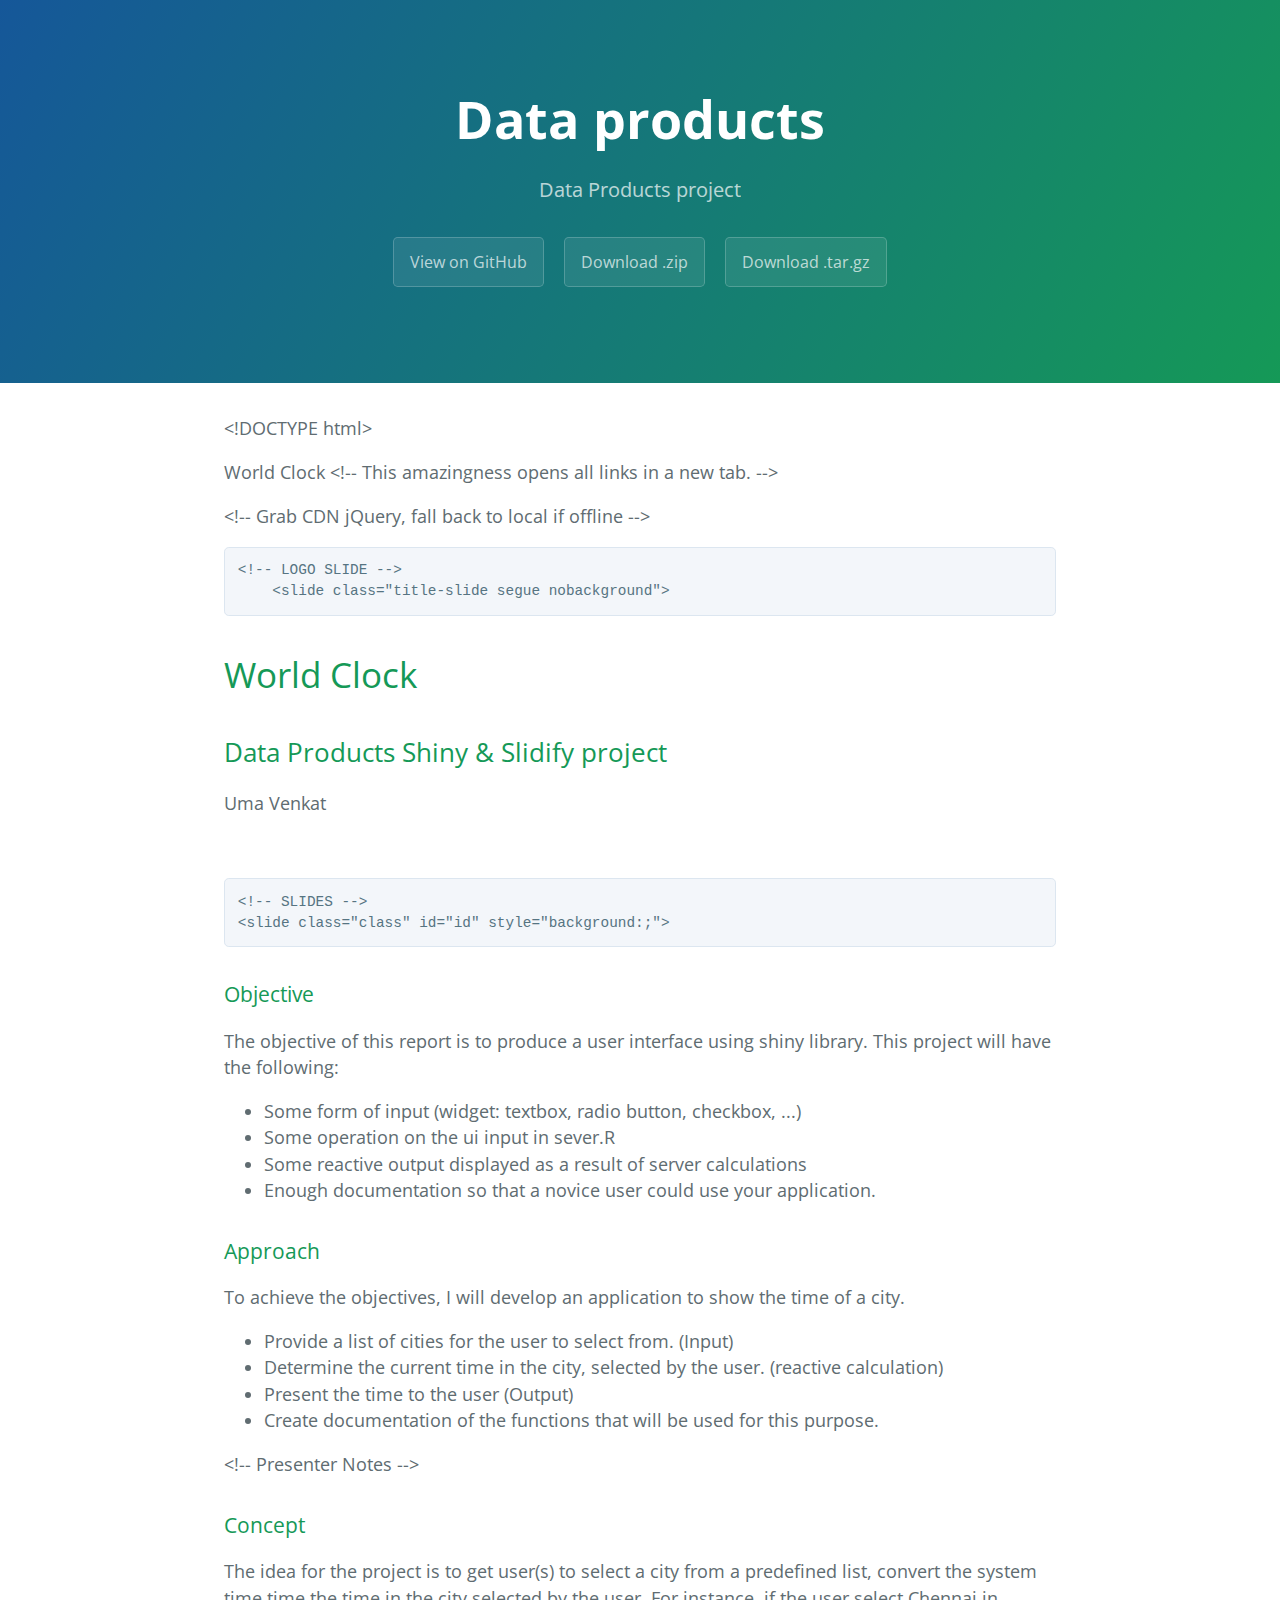
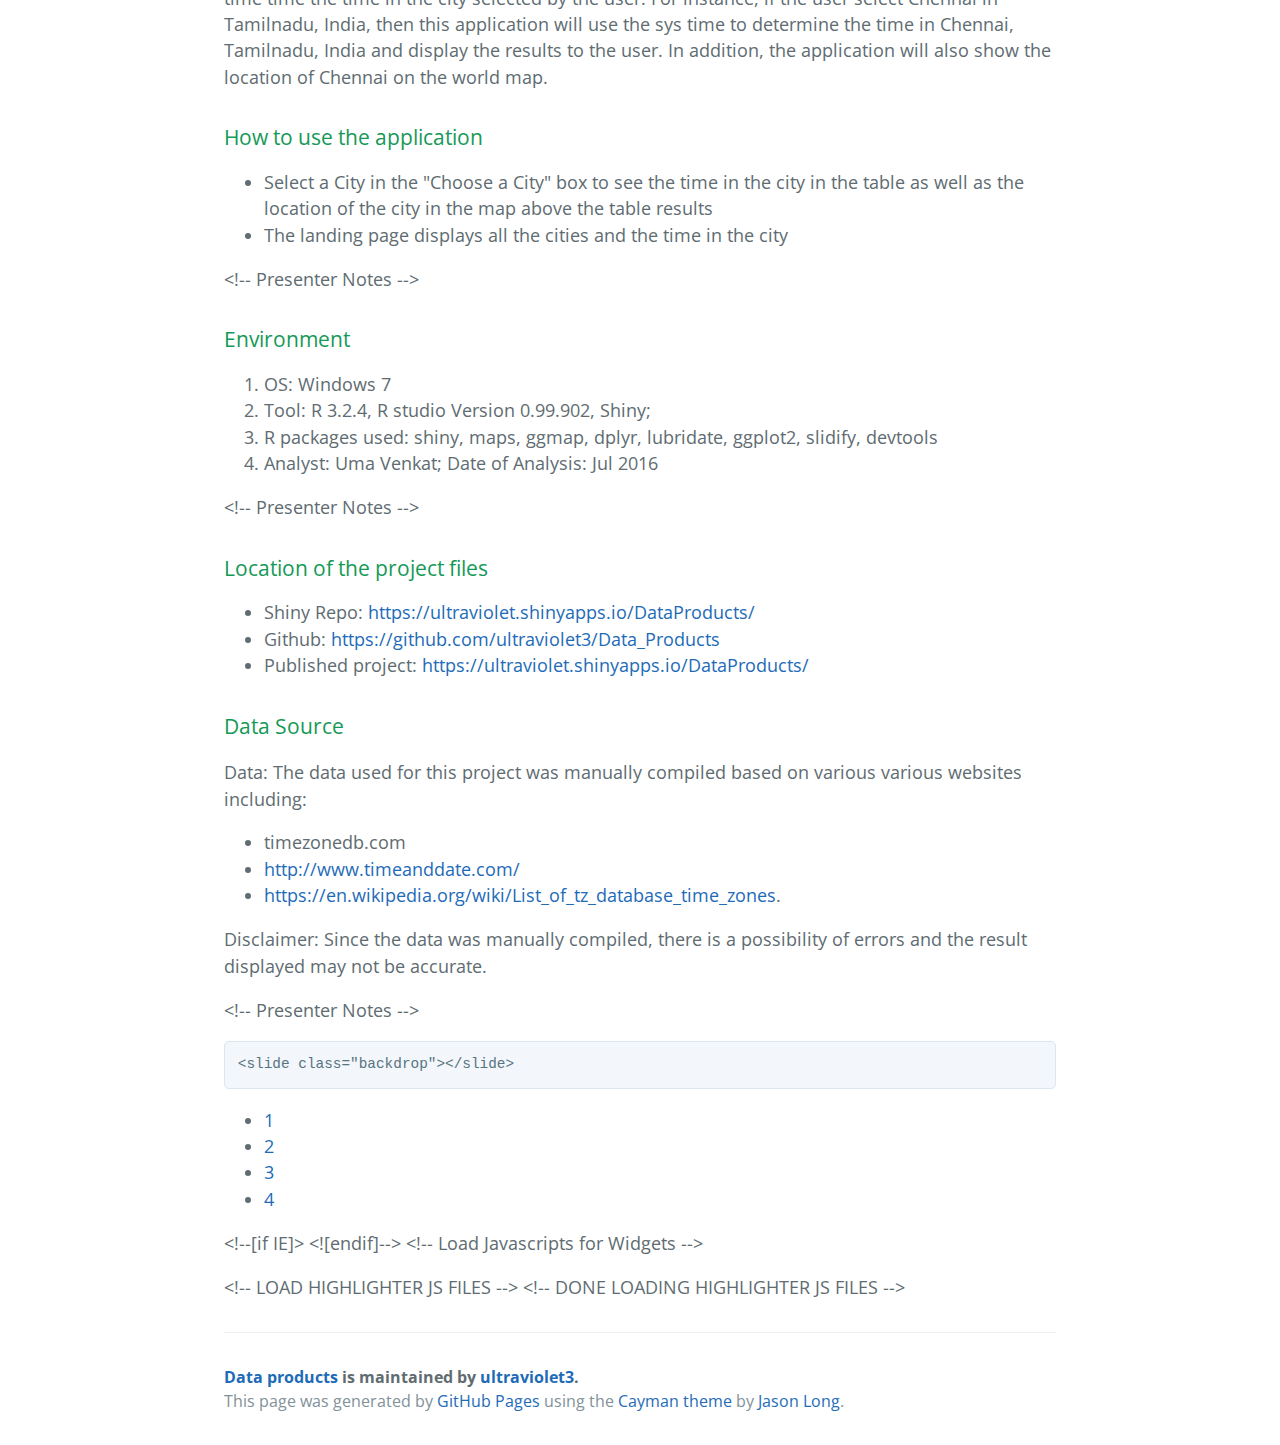
==== index.html @ 60a14a5e "Create gh-pages branch via GitHub" ====
<!DOCTYPE html>
<html lang="en-us">
  <head>
    <meta charset="UTF-8">
    <title>Data products by ultraviolet3</title>
    <meta name="viewport" content="width=device-width, initial-scale=1">
    <link rel="stylesheet" type="text/css" href="stylesheets/normalize.css" media="screen">
    <link href='https://fonts.googleapis.com/css?family=Open+Sans:400,700' rel='stylesheet' type='text/css'>
    <link rel="stylesheet" type="text/css" href="stylesheets/stylesheet.css" media="screen">
    <link rel="stylesheet" type="text/css" href="stylesheets/github-light.css" media="screen">
  </head>
  <body>
    <section class="page-header">
      <h1 class="project-name">Data products</h1>
      <h2 class="project-tagline">Data Products project</h2>
      <a href="https://github.com/ultraviolet3/Data_Products" class="btn">View on GitHub</a>
      <a href="https://github.com/ultraviolet3/Data_Products/zipball/master" class="btn">Download .zip</a>
      <a href="https://github.com/ultraviolet3/Data_Products/tarball/master" class="btn">Download .tar.gz</a>
    </section>

    <section class="main-content">
      <p>&lt;!DOCTYPE html&gt;

</p>
  World Clock
  
  
  
  
  
  
  
  
  
  
   &lt;!-- This amazingness opens all links in a new tab. --&gt;  

<p>&lt;!-- Grab CDN jQuery, fall back to local if offline --&gt;
  
   
  </p>

<p>
</p>
  

<pre><code>&lt;!-- LOGO SLIDE --&gt;
    &lt;slide class="title-slide segue nobackground"&gt;
</code></pre>

<p> 
    <h1>
<a id="world-clock" class="anchor" href="#world-clock" aria-hidden="true"><span aria-hidden="true" class="octicon octicon-link"></span></a>World Clock</h1>
    <h2>
<a id="data-products-shiny--slidify-project" class="anchor" href="#data-products-shiny--slidify-project" aria-hidden="true"><span aria-hidden="true" class="octicon octicon-link"></span></a>Data Products Shiny &amp; Slidify project</h2>
    <p>Uma Venkat<br></p>
   
   <br>
</p>

<pre><code>&lt;!-- SLIDES --&gt;
&lt;slide class="class" id="id" style="background:;"&gt;
</code></pre>

<p> 
    <h3>
<a id="objective" class="anchor" href="#objective" aria-hidden="true"><span aria-hidden="true" class="octicon octicon-link"></span></a>Objective</h3>
   
   
    <p>The objective of this report is to produce a user interface using shiny library. This project will have the following:</p> </p>

<ul>
<li>Some form of input (widget: textbox, radio button, checkbox, ...)</li>
<li>Some operation on the ui input in sever.R</li>
<li>Some reactive output displayed as a result of server calculations</li>
<li>Enough documentation so that a novice user could use your application.</li>
</ul>

<h3>
<a id="approach" class="anchor" href="#approach" aria-hidden="true"><span aria-hidden="true" class="octicon octicon-link"></span></a>Approach</h3>

<p>To achieve the objectives, I will develop an application to show the time of a city.</p>

<ul>
<li>Provide a list of cities for the user to select from. (Input)</li>
<li>Determine the current time in the city, selected by the user. (reactive calculation)</li>
<li>Present the time to the user (Output)</li>
<li>Create documentation of the functions that will be used for this purpose.</li>
</ul>

<p>
  &lt;!-- Presenter Notes --&gt;
</p>

<p>
   
    <h3>
<a id="concept" class="anchor" href="#concept" aria-hidden="true"><span aria-hidden="true" class="octicon octicon-link"></span></a>Concept</h3>
   
   
    <p>The idea for the project is to get user(s) to select a city from a predefined list, convert the system time time the time in the city selected by the user. For instance, if the user select Chennai in Tamilnadu, India, then this application will use the sys time to determine the time in Chennai, Tamilnadu, India and display the results to the user. In addition, the application will also show the location of Chennai on the world map.</p> </p>

<h3>
<a id="how-to-use-the-application" class="anchor" href="#how-to-use-the-application" aria-hidden="true"><span aria-hidden="true" class="octicon octicon-link"></span></a>How to use the application</h3>

<ul>
<li>Select a City in the "Choose a City" box to see the time in the city in the table as well as the location of the city in the map above the table results</li>
<li>The landing page displays all the cities and the time in the city</li>
</ul>

<p>
  &lt;!-- Presenter Notes --&gt;
</p>

<p>
   
    <h3>
<a id="environment" class="anchor" href="#environment" aria-hidden="true"><span aria-hidden="true" class="octicon octicon-link"></span></a>Environment</h3>
   
   
    <ol>
<li>OS: Windows 7</li>
<li>Tool: R 3.2.4, R studio Version  0.99.902, Shiny; </li>
<li>R packages used: shiny, maps, ggmap, dplyr, lubridate, ggplot2, slidify, devtools</li>
<li>Analyst: Uma Venkat; Date of Analysis: Jul 2016</li>
</ol> </p>

<p>
  &lt;!-- Presenter Notes --&gt;
</p>

<p>
   
    <h3>
<a id="location-of-the-project-files" class="anchor" href="#location-of-the-project-files" aria-hidden="true"><span aria-hidden="true" class="octicon octicon-link"></span></a>Location of the project files</h3>
   
   
    <ul>
<li>Shiny Repo:  <a href="https://ultraviolet.shinyapps.io/DataProducts/"></a><a href="https://ultraviolet.shinyapps.io/DataProducts/">https://ultraviolet.shinyapps.io/DataProducts/</a>
</li>
<li>Github: <a href="https://github.com/ultraviolet3/Data_Products"></a><a href="https://github.com/ultraviolet3/Data_Products">https://github.com/ultraviolet3/Data_Products</a>
</li>
<li>Published project: <a href="https://ultraviolet.shinyapps.io/DataProducts/"></a><a href="https://ultraviolet.shinyapps.io/DataProducts/">https://ultraviolet.shinyapps.io/DataProducts/</a>
</li>
</ul> </p>

<h3>
<a id="data-source" class="anchor" href="#data-source" aria-hidden="true"><span aria-hidden="true" class="octicon octicon-link"></span></a>Data Source</h3>

<p>Data: The data used for this project was manually compiled based on various various websites including:</p>

<ul>
<li>timezonedb.com </li>
<li><a href="http://www.timeanddate.com/">http://www.timeanddate.com/</a></li>
<li>
<a href="https://en.wikipedia.org/wiki/List_of_tz_database_time_zones">https://en.wikipedia.org/wiki/List_of_tz_database_time_zones</a>. </li>
</ul>

<p>Disclaimer: Since the data was manually compiled, there is a possibility of errors and the result displayed may not be accurate.</p>

<p>
  &lt;!-- Presenter Notes --&gt;
</p>

<pre><code>&lt;slide class="backdrop"&gt;&lt;/slide&gt;
</code></pre>

<p></p>
  <div id="io2012-ptoc">
    <ul>
      <li>
      <a href="#" title="Objective">
         1
      </a>
    </li>
    <li>
      <a href="#" title="Concept">
         2
      </a>
    </li>
    <li>
      <a href="#" title="Environment">
         3
      </a>
    </li>
    <li>
      <a href="#" title="Location of the project files">
         4
      </a>
    </li>
  </ul>
  </div>  &lt;!--[if IE]&gt;
    
    
  &lt;![endif]--&gt;

  &lt;!-- Load Javascripts for Widgets --&gt;

<p>&lt;!-- LOAD HIGHLIGHTER JS FILES --&gt;
  
  
  &lt;!-- DONE LOADING HIGHLIGHTER JS FILES --&gt;</p>

<p></p>

      <footer class="site-footer">
        <span class="site-footer-owner"><a href="https://github.com/ultraviolet3/Data_Products">Data products</a> is maintained by <a href="https://github.com/ultraviolet3">ultraviolet3</a>.</span>

        <span class="site-footer-credits">This page was generated by <a href="https://pages.github.com">GitHub Pages</a> using the <a href="https://github.com/jasonlong/cayman-theme">Cayman theme</a> by <a href="https://twitter.com/jasonlong">Jason Long</a>.</span>
      </footer>

    </section>

  
  </body>
</html>
---- stylesheets/stylesheet.css ----
* {
  box-sizing: border-box; }

body {
  padding: 0;
  margin: 0;
  font-family: "Open Sans", "Helvetica Neue", Helvetica, Arial, sans-serif;
  font-size: 16px;
  line-height: 1.5;
  color: #606c71; }

a {
  color: #1e6bb8;
  text-decoration: none; }
  a:hover {
    text-decoration: underline; }

.btn {
  display: inline-block;
  margin-bottom: 1rem;
  color: rgba(255, 255, 255, 0.7);
  background-color: rgba(255, 255, 255, 0.08);
  border-color: rgba(255, 255, 255, 0.2);
  border-style: solid;
  border-width: 1px;
  border-radius: 0.3rem;
  transition: color 0.2s, background-color 0.2s, border-color 0.2s; }
  .btn + .btn {
    margin-left: 1rem; }

.btn:hover {
  color: rgba(255, 255, 255, 0.8);
  text-decoration: none;
  background-color: rgba(255, 255, 255, 0.2);
  border-color: rgba(255, 255, 255, 0.3); }

@media screen and (min-width: 64em) {
  .btn {
    padding: 0.75rem 1rem; } }

@media screen and (min-width: 42em) and (max-width: 64em) {
  .btn {
    padding: 0.6rem 0.9rem;
    font-size: 0.9rem; } }

@media screen and (max-width: 42em) {
  .btn {
    display: block;
    width: 100%;
    padding: 0.75rem;
    font-size: 0.9rem; }
    .btn + .btn {
      margin-top: 1rem;
      margin-left: 0; } }

.page-header {
  color: #fff;
  text-align: center;
  background-color: #159957;
  background-image: linear-gradient(120deg, #155799, #159957); }

@media screen and (min-width: 64em) {
  .page-header {
    padding: 5rem 6rem; } }

@media screen and (min-width: 42em) and (max-width: 64em) {
  .page-header {
    padding: 3rem 4rem; } }

@media screen and (max-width: 42em) {
  .page-header {
    padding: 2rem 1rem; } }

.project-name {
  margin-top: 0;
  margin-bottom: 0.1rem; }

@media screen and (min-width: 64em) {
  .project-name {
    font-size: 3.25rem; } }

@media screen and (min-width: 42em) and (max-width: 64em) {
  .project-name {
    font-size: 2.25rem; } }

@media screen and (max-width: 42em) {
  .project-name {
    font-size: 1.75rem; } }

.project-tagline {
  margin-bottom: 2rem;
  font-weight: normal;
  opacity: 0.7; }

@media screen and (min-width: 64em) {
  .project-tagline {
    font-size: 1.25rem; } }

@media screen and (min-width: 42em) and (max-width: 64em) {
  .project-tagline {
    font-size: 1.15rem; } }

@media screen and (max-width: 42em) {
  .project-tagline {
    font-size: 1rem; } }

.main-content :first-child {
  margin-top: 0; }
.main-content img {
  max-width: 100%; }
.main-content h1, .main-content h2, .main-content h3, .main-content h4, .main-content h5, .main-content h6 {
  margin-top: 2rem;
  margin-bottom: 1rem;
  font-weight: normal;
  color: #159957; }
.main-content p {
  margin-bottom: 1em; }
.main-content code {
  padding: 2px 4px;
  font-family: Consolas, "Liberation Mono", Menlo, Courier, monospace;
  font-size: 0.9rem;
  color: #383e41;
  background-color: #f3f6fa;
  border-radius: 0.3rem; }
.main-content pre {
  padding: 0.8rem;
  margin-top: 0;
  margin-bottom: 1rem;
  font: 1rem Consolas, "Liberation Mono", Menlo, Courier, monospace;
  color: #567482;
  word-wrap: normal;
  background-color: #f3f6fa;
  border: solid 1px #dce6f0;
  border-radius: 0.3rem; }
  .main-content pre > code {
    padding: 0;
    margin: 0;
    font-size: 0.9rem;
    color: #567482;
    word-break: normal;
    white-space: pre;
    background: transparent;
    border: 0; }
.main-content .highlight {
  margin-bottom: 1rem; }
  .main-content .highlight pre {
    margin-bottom: 0;
    word-break: normal; }
.main-content .highlight pre, .main-content pre {
  padding: 0.8rem;
  overflow: auto;
  font-size: 0.9rem;
  line-height: 1.45;
  border-radius: 0.3rem; }
.main-content pre code, .main-content pre tt {
  display: inline;
  max-width: initial;
  padding: 0;
  margin: 0;
  overflow: initial;
  line-height: inherit;
  word-wrap: normal;
  background-color: transparent;
  border: 0; }
  .main-content pre code:before, .main-content pre code:after, .main-content pre tt:before, .main-content pre tt:after {
    content: normal; }
.main-content ul, .main-content ol {
  margin-top: 0; }
.main-content blockquote {
  padding: 0 1rem;
  margin-left: 0;
  color: #819198;
  border-left: 0.3rem solid #dce6f0; }
  .main-content blockquote > :first-child {
    margin-top: 0; }
  .main-content blockquote > :last-child {
    margin-bottom: 0; }
.main-content table {
  display: block;
  width: 100%;
  overflow: auto;
  word-break: normal;
  word-break: keep-all; }
  .main-content table th {
    font-weight: bold; }
  .main-content table th, .main-content table td {
    padding: 0.5rem 1rem;
    border: 1px solid #e9ebec; }
.main-content dl {
  padding: 0; }
  .main-content dl dt {
    padding: 0;
    margin-top: 1rem;
    font-size: 1rem;
    font-weight: bold; }
  .main-content dl dd {
    padding: 0;
    margin-bottom: 1rem; }
.main-content hr {
  height: 2px;
  padding: 0;
  margin: 1rem 0;
  background-color: #eff0f1;
  border: 0; }

@media screen and (min-width: 64em) {
  .main-content {
    max-width: 64rem;
    padding: 2rem 6rem;
    margin: 0 auto;
    font-size: 1.1rem; } }

@media screen and (min-width: 42em) and (max-width: 64em) {
  .main-content {
    padding: 2rem 4rem;
    font-size: 1.1rem; } }

@media screen and (max-width: 42em) {
  .main-content {
    padding: 2rem 1rem;
    font-size: 1rem; } }

.site-footer {
  padding-top: 2rem;
  margin-top: 2rem;
  border-top: solid 1px #eff0f1; }

.site-footer-owner {
  display: block;
  font-weight: bold; }

.site-footer-credits {
  color: #819198; }

@media screen and (min-width: 64em) {
  .site-footer {
    font-size: 1rem; } }

@media screen and (min-width: 42em) and (max-width: 64em) {
  .site-footer {
    font-size: 1rem; } }

@media screen and (max-width: 42em) {
  .site-footer {
    font-size: 0.9rem; } }
---- stylesheets/github-light.css ----
/*
The MIT License (MIT)

Copyright (c) 2016 GitHub, Inc.

Permission is hereby granted, free of charge, to any person obtaining a copy
of this software and associated documentation files (the "Software"), to deal
in the Software without restriction, including without limitation the rights
to use, copy, modify, merge, publish, distribute, sublicense, and/or sell
copies of the Software, and to permit persons to whom the Software is
furnished to do so, subject to the following conditions:

The above copyright notice and this permission notice shall be included in all
copies or substantial portions of the Software.

THE SOFTWARE IS PROVIDED "AS IS", WITHOUT WARRANTY OF ANY KIND, EXPRESS OR
IMPLIED, INCLUDING BUT NOT LIMITED TO THE WARRANTIES OF MERCHANTABILITY,
FITNESS FOR A PARTICULAR PURPOSE AND NONINFRINGEMENT. IN NO EVENT SHALL THE
AUTHORS OR COPYRIGHT HOLDERS BE LIABLE FOR ANY CLAIM, DAMAGES OR OTHER
LIABILITY, WHETHER IN AN ACTION OF CONTRACT, TORT OR OTHERWISE, ARISING FROM,
OUT OF OR IN CONNECTION WITH THE SOFTWARE OR THE USE OR OTHER DEALINGS IN THE
SOFTWARE.

*/

.pl-c /* comment */ {
  color: #969896;
}

.pl-c1 /* constant, variable.other.constant, support, meta.property-name, support.constant, support.variable, meta.module-reference, markup.raw, meta.diff.header */,
.pl-s .pl-v /* string variable */ {
  color: #0086b3;
}

.pl-e /* entity */,
.pl-en /* entity.name */ {
  color: #795da3;
}

.pl-smi /* variable.parameter.function, storage.modifier.package, storage.modifier.import, storage.type.java, variable.other */,
.pl-s .pl-s1 /* string source */ {
  color: #333;
}

.pl-ent /* entity.name.tag */ {
  color: #63a35c;
}

.pl-k /* keyword, storage, storage.type */ {
  color: #a71d5d;
}

.pl-s /* string */,
.pl-pds /* punctuation.definition.string, string.regexp.character-class */,
.pl-s .pl-pse .pl-s1 /* string punctuation.section.embedded source */,
.pl-sr /* string.regexp */,
.pl-sr .pl-cce /* string.regexp constant.character.escape */,
.pl-sr .pl-sre /* string.regexp source.ruby.embedded */,
.pl-sr .pl-sra /* string.regexp string.regexp.arbitrary-repitition */ {
  color: #183691;
}

.pl-v /* variable */ {
  color: #ed6a43;
}

.pl-id /* invalid.deprecated */ {
  color: #b52a1d;
}

.pl-ii /* invalid.illegal */ {
  color: #f8f8f8;
  background-color: #b52a1d;
}

.pl-sr .pl-cce /* string.regexp constant.character.escape */ {
  font-weight: bold;
  color: #63a35c;
}

.pl-ml /* markup.list */ {
  color: #693a17;
}

.pl-mh /* markup.heading */,
.pl-mh .pl-en /* markup.heading entity.name */,
.pl-ms /* meta.separator */ {
  font-weight: bold;
  color: #1d3e81;
}

.pl-mq /* markup.quote */ {
  color: #008080;
}

.pl-mi /* markup.italic */ {
  font-style: italic;
  color: #333;
}

.pl-mb /* markup.bold */ {
  font-weight: bold;
  color: #333;
}

.pl-md /* markup.deleted, meta.diff.header.from-file */ {
  color: #bd2c00;
  background-color: #ffecec;
}

.pl-mi1 /* markup.inserted, meta.diff.header.to-file */ {
  color: #55a532;
  background-color: #eaffea;
}

.pl-mdr /* meta.diff.range */ {
  font-weight: bold;
  color: #795da3;
}

.pl-mo /* meta.output */ {
  color: #1d3e81;
}
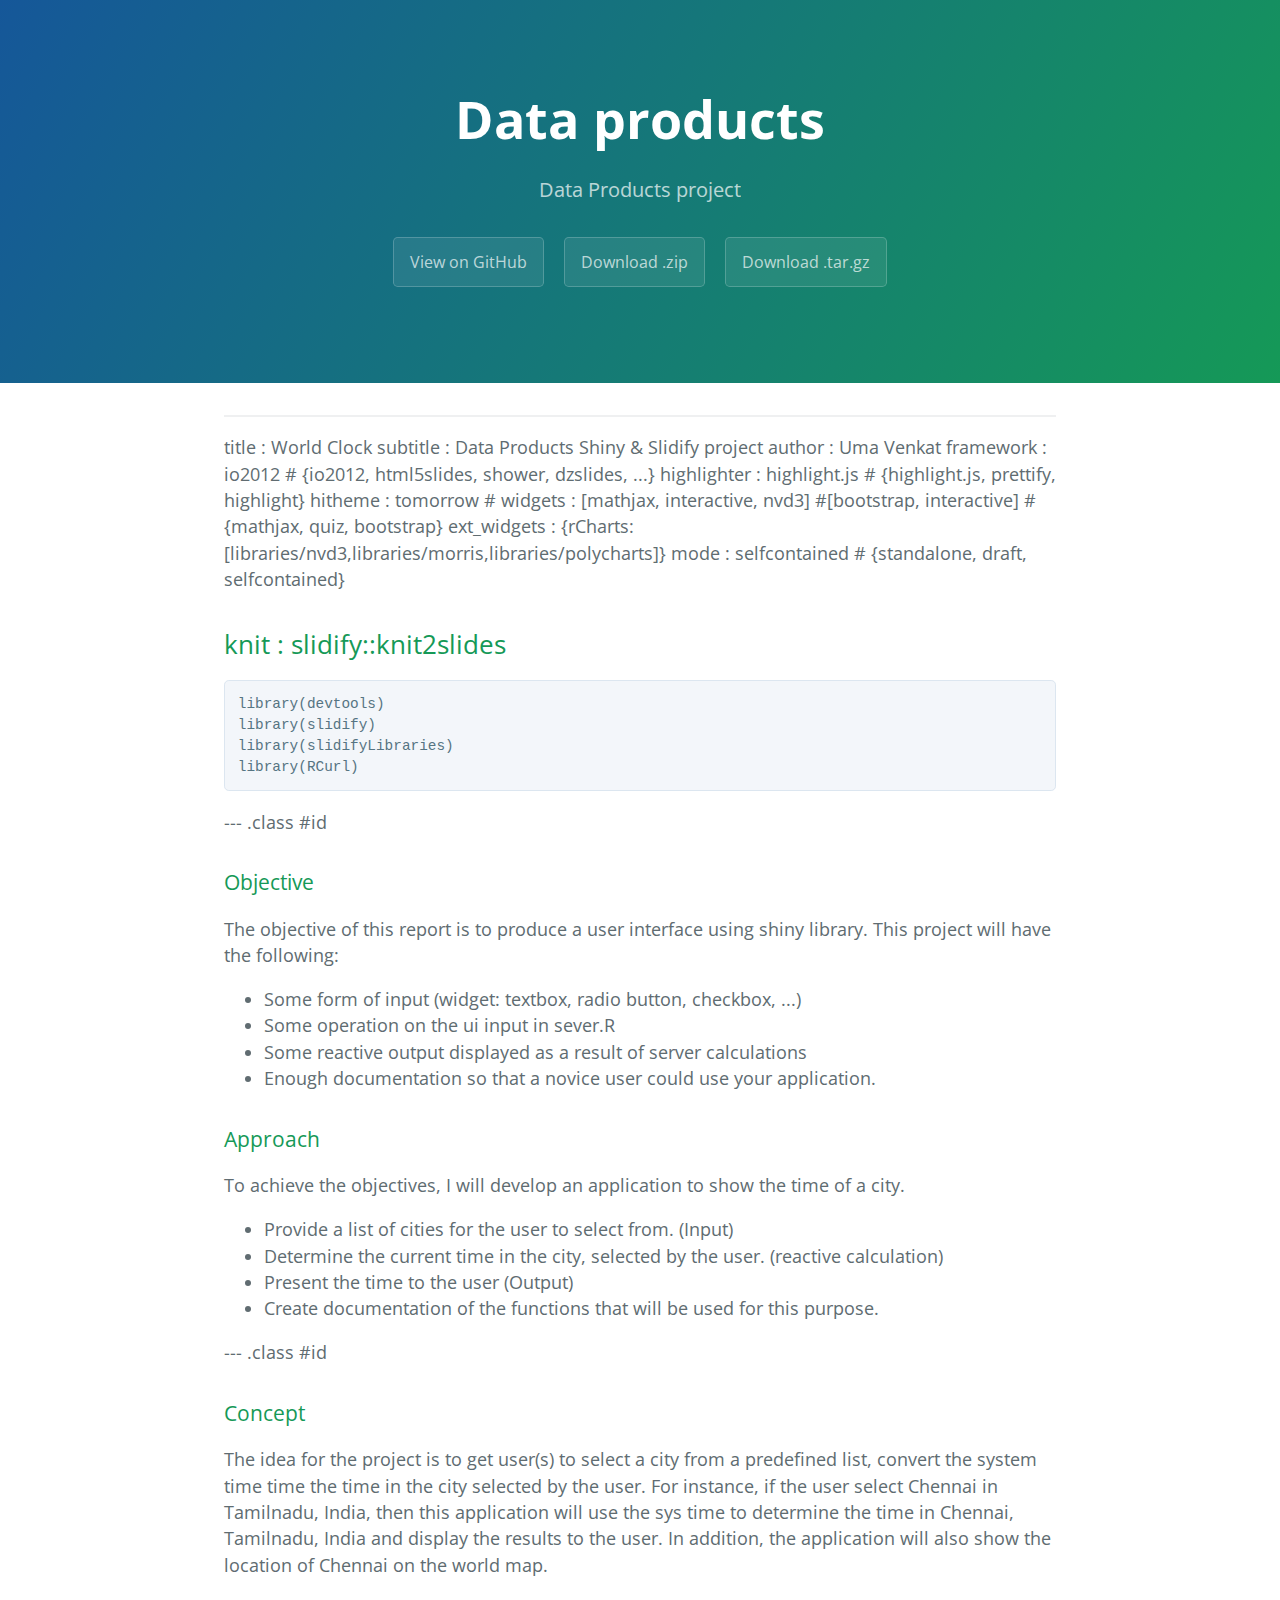
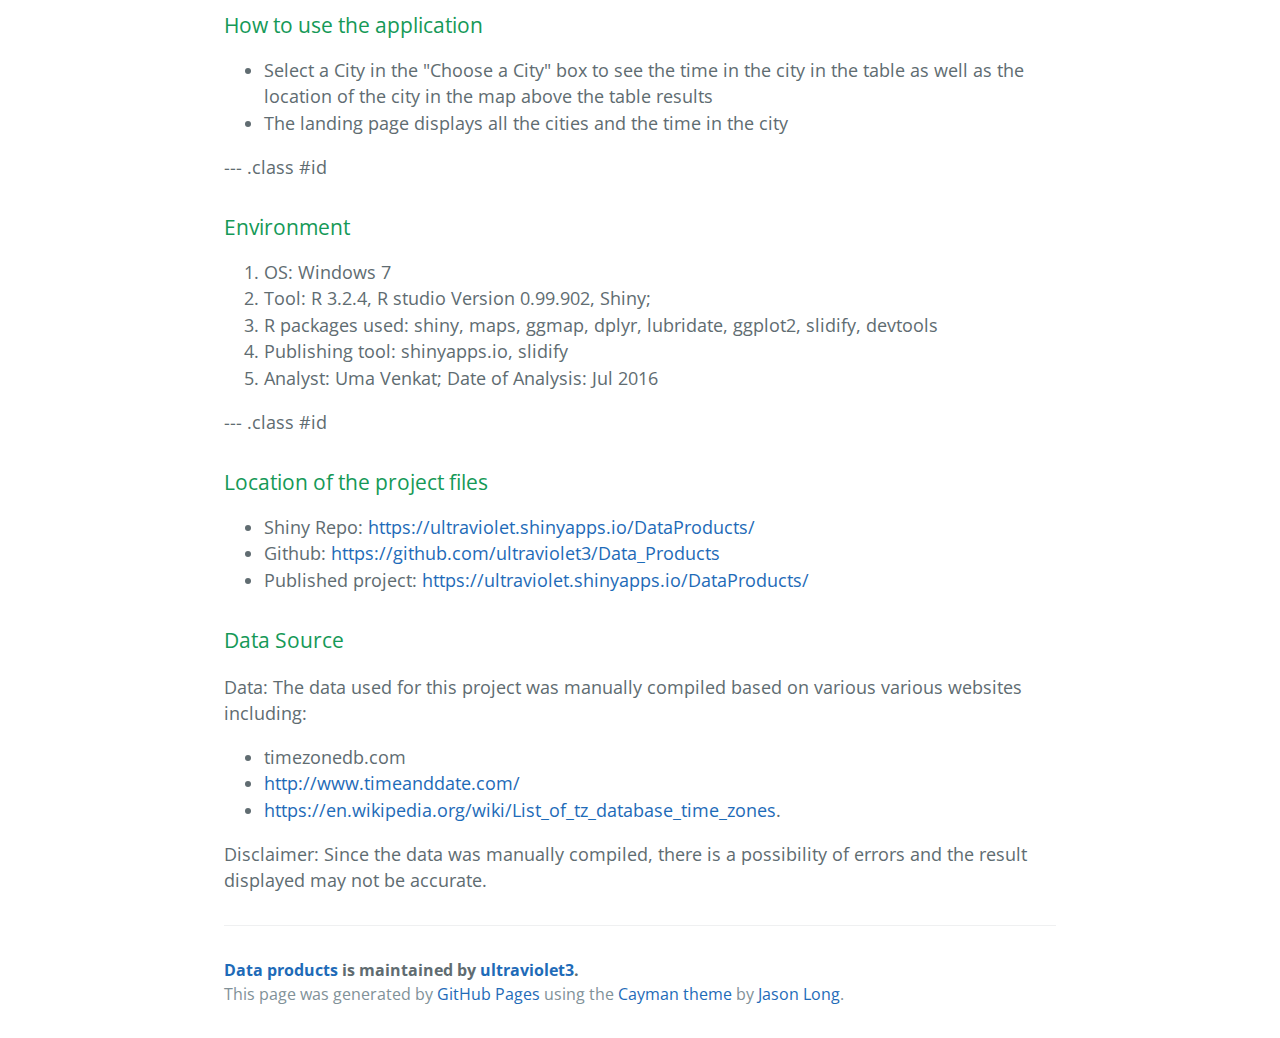
==== commit 9c926093: "Create gh-pages branch via GitHub" ====
--- a/index.html
+++ b/index.html
@@ -19,55 +19,33 @@
     </section>
 
     <section class="main-content">
-      <p>&lt;!DOCTYPE html&gt;
+      <hr>
 
-</p>
-  World Clock
-  
-  
-  
-  
-  
-  
-  
-  
-  
-  
-   &lt;!-- This amazingness opens all links in a new tab. --&gt;  
+<p>title       : World Clock
+subtitle    : Data Products Shiny &amp; Slidify project
+author      : Uma Venkat
+framework   : io2012 # {io2012, html5slides, shower, dzslides, ...}
+highlighter : highlight.js # {highlight.js, prettify, highlight}
+hitheme     : tomorrow # 
+widgets     : [mathjax, interactive, nvd3] #[bootstrap, interactive] # {mathjax, quiz, bootstrap}
+ext_widgets : {rCharts: [libraries/nvd3,libraries/morris,libraries/polycharts]}
+mode        : selfcontained # {standalone, draft, selfcontained}</p>
 
-<p>&lt;!-- Grab CDN jQuery, fall back to local if offline --&gt;
-  
-   
-  </p>
+<h2>
+<a id="knit---------slidifyknit2slides" class="anchor" href="#knit---------slidifyknit2slides" aria-hidden="true"><span aria-hidden="true" class="octicon octicon-link"></span></a>knit        : slidify::knit2slides</h2>
 
-<p>
-</p>
-  
-
-<pre><code>&lt;!-- LOGO SLIDE --&gt;
-    &lt;slide class="title-slide segue nobackground"&gt;
+<pre lang="echo=FALSE"><code>library(devtools)
+library(slidify)
+library(slidifyLibraries)
+library(RCurl)
 </code></pre>
 
-<p> 
-    <h1>
-<a id="world-clock" class="anchor" href="#world-clock" aria-hidden="true"><span aria-hidden="true" class="octicon octicon-link"></span></a>World Clock</h1>
-    <h2>
-<a id="data-products-shiny--slidify-project" class="anchor" href="#data-products-shiny--slidify-project" aria-hidden="true"><span aria-hidden="true" class="octicon octicon-link"></span></a>Data Products Shiny &amp; Slidify project</h2>
-    <p>Uma Venkat<br></p>
-   
-   <br>
-</p>
+<p>--- .class #id </p>
 
-<pre><code>&lt;!-- SLIDES --&gt;
-&lt;slide class="class" id="id" style="background:;"&gt;
-</code></pre>
+<h3>
+<a id="objective" class="anchor" href="#objective" aria-hidden="true"><span aria-hidden="true" class="octicon octicon-link"></span></a>Objective</h3>
 
-<p> 
-    <h3>
-<a id="objective" class="anchor" href="#objective" aria-hidden="true"><span aria-hidden="true" class="octicon octicon-link"></span></a>Objective</h3>
-   
-   
-    <p>The objective of this report is to produce a user interface using shiny library. This project will have the following:</p> </p>
+<p>The objective of this report is to produce a user interface using shiny library. This project will have the following:</p>
 
 <ul>
 <li>Some form of input (widget: textbox, radio button, checkbox, ...)</li>
@@ -88,17 +66,12 @@
 <li>Create documentation of the functions that will be used for this purpose.</li>
 </ul>
 
-<p>
-  &lt;!-- Presenter Notes --&gt;
-</p>
+<p>--- .class #id </p>
 
-<p>
-   
-    <h3>
+<h3>
 <a id="concept" class="anchor" href="#concept" aria-hidden="true"><span aria-hidden="true" class="octicon octicon-link"></span></a>Concept</h3>
-   
-   
-    <p>The idea for the project is to get user(s) to select a city from a predefined list, convert the system time time the time in the city selected by the user. For instance, if the user select Chennai in Tamilnadu, India, then this application will use the sys time to determine the time in Chennai, Tamilnadu, India and display the results to the user. In addition, the application will also show the location of Chennai on the world map.</p> </p>
+
+<p>The idea for the project is to get user(s) to select a city from a predefined list, convert the system time time the time in the city selected by the user. For instance, if the user select Chennai in Tamilnadu, India, then this application will use the sys time to determine the time in Chennai, Tamilnadu, India and display the results to the user. In addition, the application will also show the location of Chennai on the world map.</p>
 
 <h3>
 <a id="how-to-use-the-application" class="anchor" href="#how-to-use-the-application" aria-hidden="true"><span aria-hidden="true" class="octicon octicon-link"></span></a>How to use the application</h3>
@@ -108,41 +81,32 @@
 <li>The landing page displays all the cities and the time in the city</li>
 </ul>
 
-<p>
-  &lt;!-- Presenter Notes --&gt;
-</p>
+<p>--- .class #id </p>
 
-<p>
-   
-    <h3>
+<h3>
 <a id="environment" class="anchor" href="#environment" aria-hidden="true"><span aria-hidden="true" class="octicon octicon-link"></span></a>Environment</h3>
-   
-   
-    <ol>
+
+<ol>
 <li>OS: Windows 7</li>
 <li>Tool: R 3.2.4, R studio Version  0.99.902, Shiny; </li>
 <li>R packages used: shiny, maps, ggmap, dplyr, lubridate, ggplot2, slidify, devtools</li>
+<li>Publishing tool: shinyapps.io, slidify</li>
 <li>Analyst: Uma Venkat; Date of Analysis: Jul 2016</li>
-</ol> </p>
+</ol>
 
-<p>
-  &lt;!-- Presenter Notes --&gt;
-</p>
+<p>--- .class #id </p>
 
-<p>
-   
-    <h3>
+<h3>
 <a id="location-of-the-project-files" class="anchor" href="#location-of-the-project-files" aria-hidden="true"><span aria-hidden="true" class="octicon octicon-link"></span></a>Location of the project files</h3>
-   
-   
-    <ul>
-<li>Shiny Repo:  <a href="https://ultraviolet.shinyapps.io/DataProducts/"></a><a href="https://ultraviolet.shinyapps.io/DataProducts/">https://ultraviolet.shinyapps.io/DataProducts/</a>
+
+<ul>
+<li>Shiny Repo:  <a href="https://ultraviolet.shinyapps.io/DataProducts/">https://ultraviolet.shinyapps.io/DataProducts/</a>
 </li>
-<li>Github: <a href="https://github.com/ultraviolet3/Data_Products"></a><a href="https://github.com/ultraviolet3/Data_Products">https://github.com/ultraviolet3/Data_Products</a>
+<li>Github: <a href="https://github.com/ultraviolet3/Data_Products">https://github.com/ultraviolet3/Data_Products</a>
 </li>
-<li>Published project: <a href="https://ultraviolet.shinyapps.io/DataProducts/"></a><a href="https://ultraviolet.shinyapps.io/DataProducts/">https://ultraviolet.shinyapps.io/DataProducts/</a>
+<li>Published project: <a href="https://ultraviolet.shinyapps.io/DataProducts/">https://ultraviolet.shinyapps.io/DataProducts/</a>
 </li>
-</ul> </p>
+</ul>
 
 <h3>
 <a id="data-source" class="anchor" href="#data-source" aria-hidden="true"><span aria-hidden="true" class="octicon octicon-link"></span></a>Data Source</h3>
@@ -158,51 +122,6 @@
 
 <p>Disclaimer: Since the data was manually compiled, there is a possibility of errors and the result displayed may not be accurate.</p>
 
-<p>
-  &lt;!-- Presenter Notes --&gt;
-</p>
-
-<pre><code>&lt;slide class="backdrop"&gt;&lt;/slide&gt;
-</code></pre>
-
-<p></p>
-  <div id="io2012-ptoc">
-    <ul>
-      <li>
-      <a href="#" title="Objective">
-         1
-      </a>
-    </li>
-    <li>
-      <a href="#" title="Concept">
-         2
-      </a>
-    </li>
-    <li>
-      <a href="#" title="Environment">
-         3
-      </a>
-    </li>
-    <li>
-      <a href="#" title="Location of the project files">
-         4
-      </a>
-    </li>
-  </ul>
-  </div>  &lt;!--[if IE]&gt;
-    
-    
-  &lt;![endif]--&gt;
-
-  &lt;!-- Load Javascripts for Widgets --&gt;
-
-<p>&lt;!-- LOAD HIGHLIGHTER JS FILES --&gt;
-  
-  
-  &lt;!-- DONE LOADING HIGHLIGHTER JS FILES --&gt;</p>
-
-<p></p>
-
       <footer class="site-footer">
         <span class="site-footer-owner"><a href="https://github.com/ultraviolet3/Data_Products">Data products</a> is maintained by <a href="https://github.com/ultraviolet3">ultraviolet3</a>.</span>
 
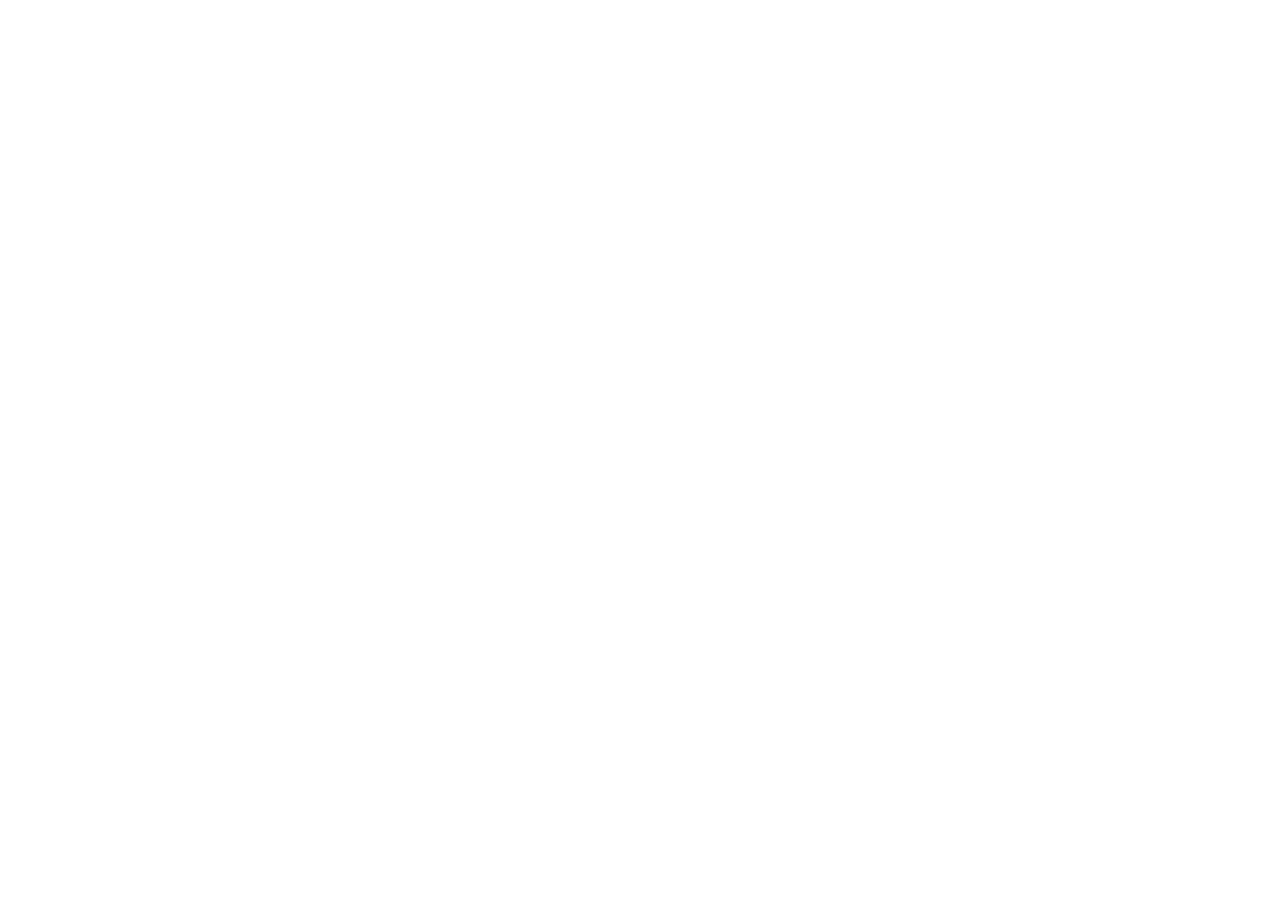
==== commit 4913d9b5: "Add files via upload" ====
--- a/index.html
+++ b/index.html
@@ -1,135 +1,167 @@
-<!DOCTYPE html>
-<html lang="en-us">
-  <head>
-    <meta charset="UTF-8">
-    <title>Data products by ultraviolet3</title>
-    <meta name="viewport" content="width=device-width, initial-scale=1">
-    <link rel="stylesheet" type="text/css" href="stylesheets/normalize.css" media="screen">
-    <link href='https://fonts.googleapis.com/css?family=Open+Sans:400,700' rel='stylesheet' type='text/css'>
-    <link rel="stylesheet" type="text/css" href="stylesheets/stylesheet.css" media="screen">
-    <link rel="stylesheet" type="text/css" href="stylesheets/github-light.css" media="screen">
-  </head>
-  <body>
-    <section class="page-header">
-      <h1 class="project-name">Data products</h1>
-      <h2 class="project-tagline">Data Products project</h2>
-      <a href="https://github.com/ultraviolet3/Data_Products" class="btn">View on GitHub</a>
-      <a href="https://github.com/ultraviolet3/Data_Products/zipball/master" class="btn">Download .zip</a>
-      <a href="https://github.com/ultraviolet3/Data_Products/tarball/master" class="btn">Download .tar.gz</a>
-    </section>
-
-    <section class="main-content">
-      <hr>
-
-<p>title       : World Clock
-subtitle    : Data Products Shiny &amp; Slidify project
-author      : Uma Venkat
-framework   : io2012 # {io2012, html5slides, shower, dzslides, ...}
-highlighter : highlight.js # {highlight.js, prettify, highlight}
-hitheme     : tomorrow # 
-widgets     : [mathjax, interactive, nvd3] #[bootstrap, interactive] # {mathjax, quiz, bootstrap}
-ext_widgets : {rCharts: [libraries/nvd3,libraries/morris,libraries/polycharts]}
-mode        : selfcontained # {standalone, draft, selfcontained}</p>
-
-<h2>
-<a id="knit---------slidifyknit2slides" class="anchor" href="#knit---------slidifyknit2slides" aria-hidden="true"><span aria-hidden="true" class="octicon octicon-link"></span></a>knit        : slidify::knit2slides</h2>
-
-<pre lang="echo=FALSE"><code>library(devtools)
-library(slidify)
-library(slidifyLibraries)
-library(RCurl)
-</code></pre>
-
-<p>--- .class #id </p>
-
-<h3>
-<a id="objective" class="anchor" href="#objective" aria-hidden="true"><span aria-hidden="true" class="octicon octicon-link"></span></a>Objective</h3>
-
-<p>The objective of this report is to produce a user interface using shiny library. This project will have the following:</p>
-
-<ul>
-<li>Some form of input (widget: textbox, radio button, checkbox, ...)</li>
-<li>Some operation on the ui input in sever.R</li>
-<li>Some reactive output displayed as a result of server calculations</li>
-<li>Enough documentation so that a novice user could use your application.</li>
-</ul>
-
-<h3>
-<a id="approach" class="anchor" href="#approach" aria-hidden="true"><span aria-hidden="true" class="octicon octicon-link"></span></a>Approach</h3>
-
-<p>To achieve the objectives, I will develop an application to show the time of a city.</p>
-
-<ul>
-<li>Provide a list of cities for the user to select from. (Input)</li>
-<li>Determine the current time in the city, selected by the user. (reactive calculation)</li>
-<li>Present the time to the user (Output)</li>
-<li>Create documentation of the functions that will be used for this purpose.</li>
-</ul>
-
-<p>--- .class #id </p>
-
-<h3>
-<a id="concept" class="anchor" href="#concept" aria-hidden="true"><span aria-hidden="true" class="octicon octicon-link"></span></a>Concept</h3>
-
-<p>The idea for the project is to get user(s) to select a city from a predefined list, convert the system time time the time in the city selected by the user. For instance, if the user select Chennai in Tamilnadu, India, then this application will use the sys time to determine the time in Chennai, Tamilnadu, India and display the results to the user. In addition, the application will also show the location of Chennai on the world map.</p>
-
-<h3>
-<a id="how-to-use-the-application" class="anchor" href="#how-to-use-the-application" aria-hidden="true"><span aria-hidden="true" class="octicon octicon-link"></span></a>How to use the application</h3>
-
-<ul>
-<li>Select a City in the "Choose a City" box to see the time in the city in the table as well as the location of the city in the map above the table results</li>
-<li>The landing page displays all the cities and the time in the city</li>
-</ul>
-
-<p>--- .class #id </p>
-
-<h3>
-<a id="environment" class="anchor" href="#environment" aria-hidden="true"><span aria-hidden="true" class="octicon octicon-link"></span></a>Environment</h3>
-
-<ol>
-<li>OS: Windows 7</li>
-<li>Tool: R 3.2.4, R studio Version  0.99.902, Shiny; </li>
-<li>R packages used: shiny, maps, ggmap, dplyr, lubridate, ggplot2, slidify, devtools</li>
-<li>Publishing tool: shinyapps.io, slidify</li>
-<li>Analyst: Uma Venkat; Date of Analysis: Jul 2016</li>
-</ol>
-
-<p>--- .class #id </p>
-
-<h3>
-<a id="location-of-the-project-files" class="anchor" href="#location-of-the-project-files" aria-hidden="true"><span aria-hidden="true" class="octicon octicon-link"></span></a>Location of the project files</h3>
-
-<ul>
-<li>Shiny Repo:  <a href="https://ultraviolet.shinyapps.io/DataProducts/">https://ultraviolet.shinyapps.io/DataProducts/</a>
-</li>
-<li>Github: <a href="https://github.com/ultraviolet3/Data_Products">https://github.com/ultraviolet3/Data_Products</a>
-</li>
-<li>Published project: <a href="https://ultraviolet.shinyapps.io/DataProducts/">https://ultraviolet.shinyapps.io/DataProducts/</a>
-</li>
-</ul>
-
-<h3>
-<a id="data-source" class="anchor" href="#data-source" aria-hidden="true"><span aria-hidden="true" class="octicon octicon-link"></span></a>Data Source</h3>
-
-<p>Data: The data used for this project was manually compiled based on various various websites including:</p>
-
-<ul>
-<li>timezonedb.com </li>
-<li><a href="http://www.timeanddate.com/">http://www.timeanddate.com/</a></li>
-<li>
-<a href="https://en.wikipedia.org/wiki/List_of_tz_database_time_zones">https://en.wikipedia.org/wiki/List_of_tz_database_time_zones</a>. </li>
-</ul>
-
-<p>Disclaimer: Since the data was manually compiled, there is a possibility of errors and the result displayed may not be accurate.</p>
-
-      <footer class="site-footer">
-        <span class="site-footer-owner"><a href="https://github.com/ultraviolet3/Data_Products">Data products</a> is maintained by <a href="https://github.com/ultraviolet3">ultraviolet3</a>.</span>
-
-        <span class="site-footer-credits">This page was generated by <a href="https://pages.github.com">GitHub Pages</a> using the <a href="https://github.com/jasonlong/cayman-theme">Cayman theme</a> by <a href="https://twitter.com/jasonlong">Jason Long</a>.</span>
-      </footer>
-
-    </section>
-
-  
-  </body>
-</html>
+<!DOCTYPE html>
+<html>
+<head>
+  <title>World Clock</title>
+  <meta charset="utf-8">
+  <meta name="description" content="World Clock">
+  <meta name="author" content="Uma Venkat">
+  <meta name="generator" content="slidify" />
+  <meta name="apple-mobile-web-app-capable" content="yes">
+  <meta http-equiv="X-UA-Compatible" content="chrome=1">
+  <link rel="stylesheet" href="libraries/frameworks/io2012/css/default.css" media="all" >
+  <link rel="stylesheet" href="libraries/frameworks/io2012/css/phone.css" 
+    media="only screen and (max-device-width: 480px)" >
+  <link rel="stylesheet" href="libraries/frameworks/io2012/css/slidify.css" >
+  <link rel="stylesheet" href="libraries/highlighters/highlight.js/css/tomorrow.css" />
+  <base target="_blank"> <!-- This amazingness opens all links in a new tab. -->  <link rel=stylesheet href="libraries/widgets/bootstrap/css/bootstrap.css"></link>
+<link rel=stylesheet href="libraries/widgets/interactive/css/aceeditor.css"></link>
+<link rel=stylesheet href="./assets/css/ribbons.css"></link>
+
+
+  <!-- Grab CDN jQuery, fall back to local if offline -->
+  <script src="http://ajax.aspnetcdn.com/ajax/jQuery/jquery-1.7.min.js"></script>
+  <script>window.jQuery || document.write('<script src="libraries/widgets/quiz/js/jquery.js"><\/script>')</script>
+  <script data-main="libraries/frameworks/io2012/js/slides"
+    src="libraries/frameworks/io2012/js/require-1.0.8.min.js">
+  </script>
+
+  
+
+</head>
+<body style="opacity: 0">
+  <slides class="layout-widescreen">
+
+    <!-- LOGO SLIDE -->
+        <slide class="title-slide segue nobackground">
+  <hgroup class="auto-fadein">
+    <h1>World Clock</h1>
+    <h2>Data Products Shiny &amp; Slidify project</h2>
+    <p>Uma Venkat<br/></p>
+  </hgroup>
+  <article></article>  
+</slide>
+
+
+    <!-- SLIDES -->
+    <slide class="" id="slide-1" style="background-color:;">
+  <hgroup>
+    <h3>Concept</h3>
+  </hgroup>
+  <article data-timings="">
+    <p>The idea for the project is to get user(s) to select a city from a predefined list, convert the system time time the time in the city selected by the user. For instance, if the user select Chennai in Tamilnadu, India, then this application will use the sys time to determine the time in Chennai, Tamilnadu, India and display the results to the user. In addition, the application will also show the location of Chennai on the world map.</p>
+
+<h3>How to use the application</h3>
+
+<ul>
+<li>Select a City in the &quot;Choose a City&quot; box to see the time in the city in the table as well as the location of the city in the map above the table results</li>
+<li>The landing page displays all the cities and the time in the city</li>
+</ul>
+
+  </article>
+  <!-- Presenter Notes -->
+</slide>
+<slide class="class" id="id" style="background-color:;">
+  <hgroup>
+    <h3>Environment</h3>
+  </hgroup>
+  <article data-timings="">
+    <ol>
+<li>OS: Windows 7</li>
+<li>Tool: R 3.2.4, R studio Version  0.99.902, Shiny; </li>
+<li>R packages used: shiny, maps, ggmap, dplyr, lubridate, ggplot2, slidify, devtools</li>
+<li>Publishing tool: shinyapps.io, slidify</li>
+<li>Analyst: Uma Venkat; Date of Analysis: Jul 2016</li>
+</ol>
+
+  </article>
+  <!-- Presenter Notes -->
+</slide>
+<slide class="class" id="id" style="background-color:;">
+  <hgroup>
+    <h3>Location of the project files</h3>
+  </hgroup>
+  <article data-timings="">
+    <ul>
+<li>Shiny Repo:  <a href="https://ultraviolet.shinyapps.io/DataProducts/">https://ultraviolet.shinyapps.io/DataProducts/</a></li>
+<li>Github: <a href="https://github.com/ultraviolet3/Data_Products">https://github.com/ultraviolet3/Data_Products</a></li>
+<li>Published project: <a href="https://ultraviolet.shinyapps.io/DataProducts/">https://ultraviolet.shinyapps.io/DataProducts/</a></li>
+</ul>
+
+<h3>Data Source</h3>
+
+<p>Data: The data used for this project was manually compiled based on various various websites including:</p>
+
+<ul>
+<li>timezonedb.com </li>
+<li><a href="http://www.timeanddate.com/">http://www.timeanddate.com/</a></li>
+<li><a href="https://en.wikipedia.org/wiki/List_of_tz_database_time_zones">https://en.wikipedia.org/wiki/List_of_tz_database_time_zones</a>. </li>
+</ul>
+
+<p>Disclaimer: Since the data was manually compiled, there is a possibility of errors and the result displayed may not be accurate.</p>
+
+  </article>
+  <!-- Presenter Notes -->
+</slide>
+    <slide class="backdrop"></slide>
+  </slides>
+  <div class="pagination pagination-small" id='io2012-ptoc' style="display:none;">
+    <ul>
+      <li>
+      <a href="#" target="_self" rel='tooltip' 
+        data-slide=1 title='Concept'>
+         1
+      </a>
+    </li>
+    <li>
+      <a href="#" target="_self" rel='tooltip' 
+        data-slide=2 title='Environment'>
+         2
+      </a>
+    </li>
+    <li>
+      <a href="#" target="_self" rel='tooltip' 
+        data-slide=3 title='Location of the project files'>
+         3
+      </a>
+    </li>
+  </ul>
+  </div>  <!--[if IE]>
+    <script
+      src="http://ajax.googleapis.com/ajax/libs/chrome-frame/1/CFInstall.min.js">
+    </script>
+    <script>CFInstall.check({mode: 'overlay'});</script>
+  <![endif]-->
+</body>
+  <!-- Load Javascripts for Widgets -->
+  <script src="libraries/widgets/bootstrap/js/bootstrap.min.js"></script>
+<script src="libraries/widgets/bootstrap/js/bootbox.min.js"></script>
+<script src="libraries/widgets/interactive/js/ace/js/ace.js"></script>
+<script src="libraries/widgets/interactive/js/opencpu-0.5.js"></script>
+<script src="libraries/widgets/interactive/js/interactive.js"></script>
+
+  <script>  
+  $(function (){ 
+    $("#example").popover(); 
+    $("[rel='tooltip']").tooltip(); 
+  });  
+  </script>  
+  <!-- MathJax: Fall back to local if CDN offline but local image fonts are not supported (saves >100MB) -->
+  <script type="text/x-mathjax-config">
+    MathJax.Hub.Config({
+      tex2jax: {
+        inlineMath: [['$','$'], ['\\(','\\)']],
+        processEscapes: true
+      }
+    });
+  </script>
+  <script type="text/javascript" src="http://cdn.mathjax.org/mathjax/2.0-latest/MathJax.js?config=TeX-AMS-MML_HTMLorMML"></script>
+  <!-- <script src="https://c328740.ssl.cf1.rackcdn.com/mathjax/2.0-latest/MathJax.js?config=TeX-AMS-MML_HTMLorMML">
+  </script> -->
+  <script>window.MathJax || document.write('<script type="text/x-mathjax-config">MathJax.Hub.Config({"HTML-CSS":{imageFont:null}});<\/script><script src="libraries/widgets/mathjax/MathJax.js?config=TeX-AMS-MML_HTMLorMML"><\/script>')
+</script>
+<!-- LOAD HIGHLIGHTER JS FILES -->
+  <script src="libraries/highlighters/highlight.js/highlight.pack.js"></script>
+  <script>hljs.initHighlightingOnLoad();</script>
+  <!-- DONE LOADING HIGHLIGHTER JS FILES -->
+   
+  </html>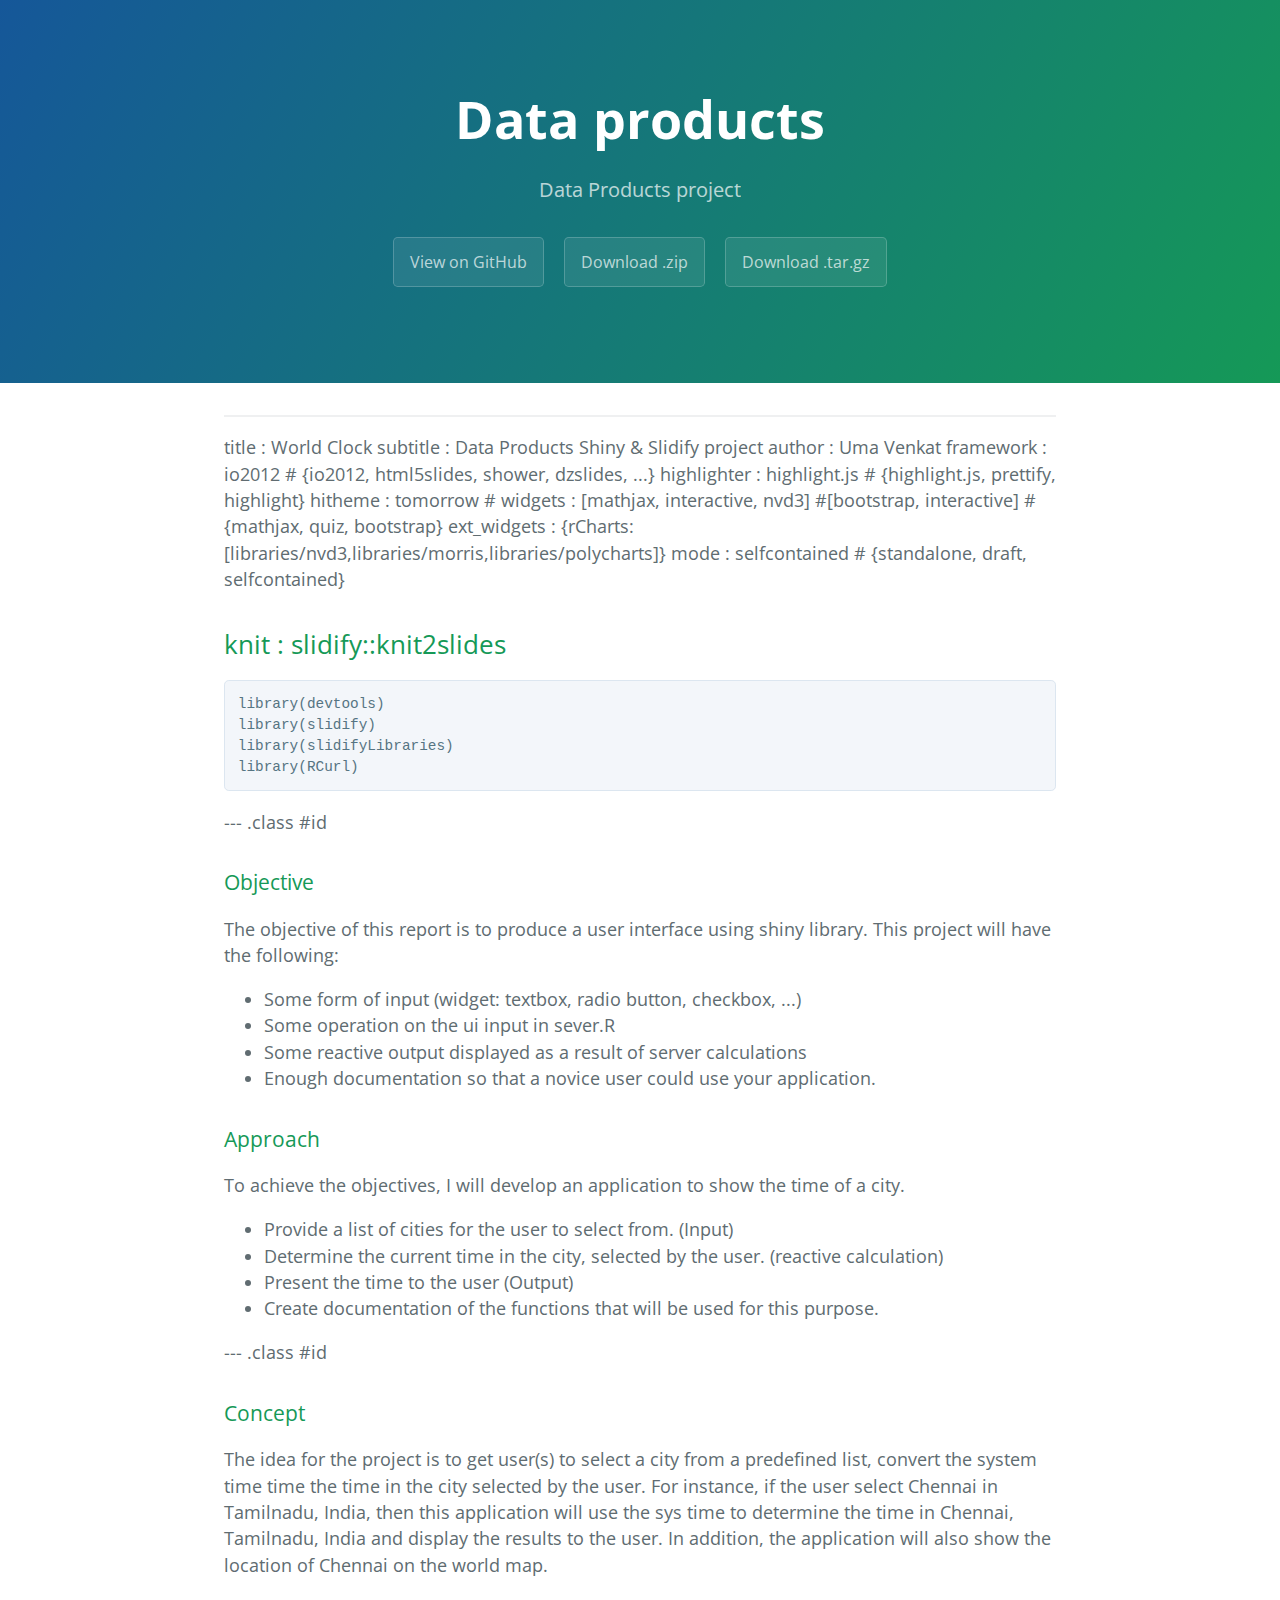
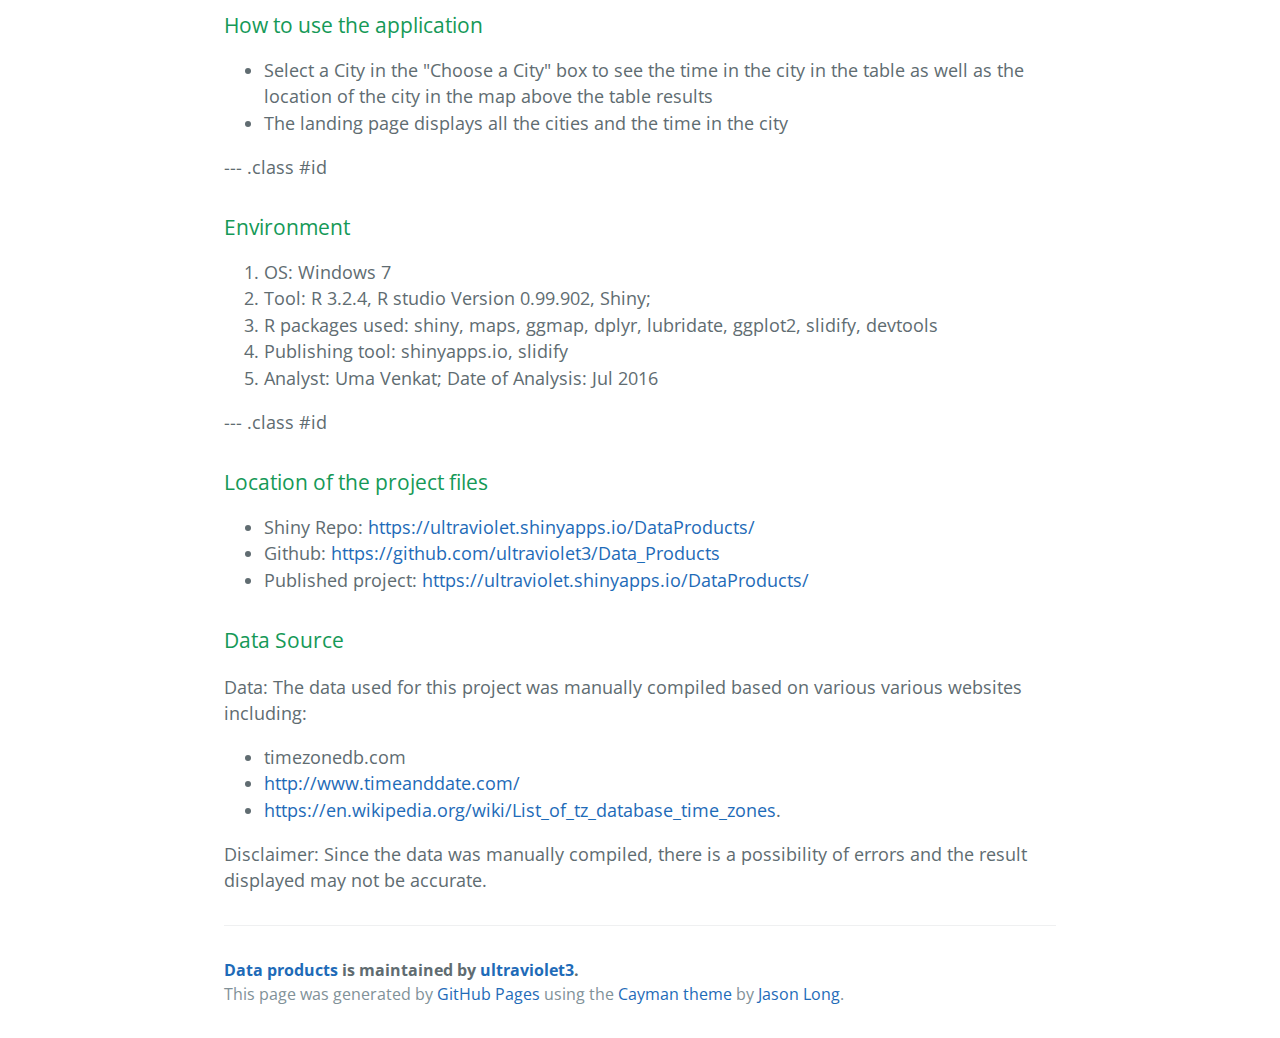
==== commit d7281dfd: "Create gh-pages branch via GitHub" ====
--- a/index.html
+++ b/index.html
@@ -1,167 +1,135 @@
-<!DOCTYPE html>
-<html>
-<head>
-  <title>World Clock</title>
-  <meta charset="utf-8">
-  <meta name="description" content="World Clock">
-  <meta name="author" content="Uma Venkat">
-  <meta name="generator" content="slidify" />
-  <meta name="apple-mobile-web-app-capable" content="yes">
-  <meta http-equiv="X-UA-Compatible" content="chrome=1">
-  <link rel="stylesheet" href="libraries/frameworks/io2012/css/default.css" media="all" >
-  <link rel="stylesheet" href="libraries/frameworks/io2012/css/phone.css" 
-    media="only screen and (max-device-width: 480px)" >
-  <link rel="stylesheet" href="libraries/frameworks/io2012/css/slidify.css" >
-  <link rel="stylesheet" href="libraries/highlighters/highlight.js/css/tomorrow.css" />
-  <base target="_blank"> <!-- This amazingness opens all links in a new tab. -->  <link rel=stylesheet href="libraries/widgets/bootstrap/css/bootstrap.css"></link>
-<link rel=stylesheet href="libraries/widgets/interactive/css/aceeditor.css"></link>
-<link rel=stylesheet href="./assets/css/ribbons.css"></link>
-
-
-  <!-- Grab CDN jQuery, fall back to local if offline -->
-  <script src="http://ajax.aspnetcdn.com/ajax/jQuery/jquery-1.7.min.js"></script>
-  <script>window.jQuery || document.write('<script src="libraries/widgets/quiz/js/jquery.js"><\/script>')</script>
-  <script data-main="libraries/frameworks/io2012/js/slides"
-    src="libraries/frameworks/io2012/js/require-1.0.8.min.js">
-  </script>
-
-  
-
-</head>
-<body style="opacity: 0">
-  <slides class="layout-widescreen">
-
-    <!-- LOGO SLIDE -->
-        <slide class="title-slide segue nobackground">
-  <hgroup class="auto-fadein">
-    <h1>World Clock</h1>
-    <h2>Data Products Shiny &amp; Slidify project</h2>
-    <p>Uma Venkat<br/></p>
-  </hgroup>
-  <article></article>  
-</slide>
-
-
-    <!-- SLIDES -->
-    <slide class="" id="slide-1" style="background-color:;">
-  <hgroup>
-    <h3>Concept</h3>
-  </hgroup>
-  <article data-timings="">
-    <p>The idea for the project is to get user(s) to select a city from a predefined list, convert the system time time the time in the city selected by the user. For instance, if the user select Chennai in Tamilnadu, India, then this application will use the sys time to determine the time in Chennai, Tamilnadu, India and display the results to the user. In addition, the application will also show the location of Chennai on the world map.</p>
-
-<h3>How to use the application</h3>
-
-<ul>
-<li>Select a City in the &quot;Choose a City&quot; box to see the time in the city in the table as well as the location of the city in the map above the table results</li>
-<li>The landing page displays all the cities and the time in the city</li>
-</ul>
-
-  </article>
-  <!-- Presenter Notes -->
-</slide>
-<slide class="class" id="id" style="background-color:;">
-  <hgroup>
-    <h3>Environment</h3>
-  </hgroup>
-  <article data-timings="">
-    <ol>
-<li>OS: Windows 7</li>
-<li>Tool: R 3.2.4, R studio Version  0.99.902, Shiny; </li>
-<li>R packages used: shiny, maps, ggmap, dplyr, lubridate, ggplot2, slidify, devtools</li>
-<li>Publishing tool: shinyapps.io, slidify</li>
-<li>Analyst: Uma Venkat; Date of Analysis: Jul 2016</li>
-</ol>
-
-  </article>
-  <!-- Presenter Notes -->
-</slide>
-<slide class="class" id="id" style="background-color:;">
-  <hgroup>
-    <h3>Location of the project files</h3>
-  </hgroup>
-  <article data-timings="">
-    <ul>
-<li>Shiny Repo:  <a href="https://ultraviolet.shinyapps.io/DataProducts/">https://ultraviolet.shinyapps.io/DataProducts/</a></li>
-<li>Github: <a href="https://github.com/ultraviolet3/Data_Products">https://github.com/ultraviolet3/Data_Products</a></li>
-<li>Published project: <a href="https://ultraviolet.shinyapps.io/DataProducts/">https://ultraviolet.shinyapps.io/DataProducts/</a></li>
-</ul>
-
-<h3>Data Source</h3>
-
-<p>Data: The data used for this project was manually compiled based on various various websites including:</p>
-
-<ul>
-<li>timezonedb.com </li>
-<li><a href="http://www.timeanddate.com/">http://www.timeanddate.com/</a></li>
-<li><a href="https://en.wikipedia.org/wiki/List_of_tz_database_time_zones">https://en.wikipedia.org/wiki/List_of_tz_database_time_zones</a>. </li>
-</ul>
-
-<p>Disclaimer: Since the data was manually compiled, there is a possibility of errors and the result displayed may not be accurate.</p>
-
-  </article>
-  <!-- Presenter Notes -->
-</slide>
-    <slide class="backdrop"></slide>
-  </slides>
-  <div class="pagination pagination-small" id='io2012-ptoc' style="display:none;">
-    <ul>
-      <li>
-      <a href="#" target="_self" rel='tooltip' 
-        data-slide=1 title='Concept'>
-         1
-      </a>
-    </li>
-    <li>
-      <a href="#" target="_self" rel='tooltip' 
-        data-slide=2 title='Environment'>
-         2
-      </a>
-    </li>
-    <li>
-      <a href="#" target="_self" rel='tooltip' 
-        data-slide=3 title='Location of the project files'>
-         3
-      </a>
-    </li>
-  </ul>
-  </div>  <!--[if IE]>
-    <script
-      src="http://ajax.googleapis.com/ajax/libs/chrome-frame/1/CFInstall.min.js">
-    </script>
-    <script>CFInstall.check({mode: 'overlay'});</script>
-  <![endif]-->
-</body>
-  <!-- Load Javascripts for Widgets -->
-  <script src="libraries/widgets/bootstrap/js/bootstrap.min.js"></script>
-<script src="libraries/widgets/bootstrap/js/bootbox.min.js"></script>
-<script src="libraries/widgets/interactive/js/ace/js/ace.js"></script>
-<script src="libraries/widgets/interactive/js/opencpu-0.5.js"></script>
-<script src="libraries/widgets/interactive/js/interactive.js"></script>
-
-  <script>  
-  $(function (){ 
-    $("#example").popover(); 
-    $("[rel='tooltip']").tooltip(); 
-  });  
-  </script>  
-  <!-- MathJax: Fall back to local if CDN offline but local image fonts are not supported (saves >100MB) -->
-  <script type="text/x-mathjax-config">
-    MathJax.Hub.Config({
-      tex2jax: {
-        inlineMath: [['$','$'], ['\\(','\\)']],
-        processEscapes: true
-      }
-    });
-  </script>
-  <script type="text/javascript" src="http://cdn.mathjax.org/mathjax/2.0-latest/MathJax.js?config=TeX-AMS-MML_HTMLorMML"></script>
-  <!-- <script src="https://c328740.ssl.cf1.rackcdn.com/mathjax/2.0-latest/MathJax.js?config=TeX-AMS-MML_HTMLorMML">
-  </script> -->
-  <script>window.MathJax || document.write('<script type="text/x-mathjax-config">MathJax.Hub.Config({"HTML-CSS":{imageFont:null}});<\/script><script src="libraries/widgets/mathjax/MathJax.js?config=TeX-AMS-MML_HTMLorMML"><\/script>')
-</script>
-<!-- LOAD HIGHLIGHTER JS FILES -->
-  <script src="libraries/highlighters/highlight.js/highlight.pack.js"></script>
-  <script>hljs.initHighlightingOnLoad();</script>
-  <!-- DONE LOADING HIGHLIGHTER JS FILES -->
-   
-  </html>+<!DOCTYPE html>
+<html lang="en-us">
+  <head>
+    <meta charset="UTF-8">
+    <title>Data products by ultraviolet3</title>
+    <meta name="viewport" content="width=device-width, initial-scale=1">
+    <link rel="stylesheet" type="text/css" href="stylesheets/normalize.css" media="screen">
+    <link href='https://fonts.googleapis.com/css?family=Open+Sans:400,700' rel='stylesheet' type='text/css'>
+    <link rel="stylesheet" type="text/css" href="stylesheets/stylesheet.css" media="screen">
+    <link rel="stylesheet" type="text/css" href="stylesheets/github-light.css" media="screen">
+  </head>
+  <body>
+    <section class="page-header">
+      <h1 class="project-name">Data products</h1>
+      <h2 class="project-tagline">Data Products project</h2>
+      <a href="https://github.com/ultraviolet3/Data_Products" class="btn">View on GitHub</a>
+      <a href="https://github.com/ultraviolet3/Data_Products/zipball/master" class="btn">Download .zip</a>
+      <a href="https://github.com/ultraviolet3/Data_Products/tarball/master" class="btn">Download .tar.gz</a>
+    </section>
+
+    <section class="main-content">
+      <hr>
+
+<p>title       : World Clock
+subtitle    : Data Products Shiny &amp; Slidify project
+author      : Uma Venkat
+framework   : io2012 # {io2012, html5slides, shower, dzslides, ...}
+highlighter : highlight.js # {highlight.js, prettify, highlight}
+hitheme     : tomorrow # 
+widgets     : [mathjax, interactive, nvd3] #[bootstrap, interactive] # {mathjax, quiz, bootstrap}
+ext_widgets : {rCharts: [libraries/nvd3,libraries/morris,libraries/polycharts]}
+mode        : selfcontained # {standalone, draft, selfcontained}</p>
+
+<h2>
+<a id="knit---------slidifyknit2slides" class="anchor" href="#knit---------slidifyknit2slides" aria-hidden="true"><span aria-hidden="true" class="octicon octicon-link"></span></a>knit        : slidify::knit2slides</h2>
+
+<pre lang="echo=FALSE"><code>library(devtools)
+library(slidify)
+library(slidifyLibraries)
+library(RCurl)
+</code></pre>
+
+<p>--- .class #id </p>
+
+<h3>
+<a id="objective" class="anchor" href="#objective" aria-hidden="true"><span aria-hidden="true" class="octicon octicon-link"></span></a>Objective</h3>
+
+<p>The objective of this report is to produce a user interface using shiny library. This project will have the following:</p>
+
+<ul>
+<li>Some form of input (widget: textbox, radio button, checkbox, ...)</li>
+<li>Some operation on the ui input in sever.R</li>
+<li>Some reactive output displayed as a result of server calculations</li>
+<li>Enough documentation so that a novice user could use your application.</li>
+</ul>
+
+<h3>
+<a id="approach" class="anchor" href="#approach" aria-hidden="true"><span aria-hidden="true" class="octicon octicon-link"></span></a>Approach</h3>
+
+<p>To achieve the objectives, I will develop an application to show the time of a city.</p>
+
+<ul>
+<li>Provide a list of cities for the user to select from. (Input)</li>
+<li>Determine the current time in the city, selected by the user. (reactive calculation)</li>
+<li>Present the time to the user (Output)</li>
+<li>Create documentation of the functions that will be used for this purpose.</li>
+</ul>
+
+<p>--- .class #id </p>
+
+<h3>
+<a id="concept" class="anchor" href="#concept" aria-hidden="true"><span aria-hidden="true" class="octicon octicon-link"></span></a>Concept</h3>
+
+<p>The idea for the project is to get user(s) to select a city from a predefined list, convert the system time time the time in the city selected by the user. For instance, if the user select Chennai in Tamilnadu, India, then this application will use the sys time to determine the time in Chennai, Tamilnadu, India and display the results to the user. In addition, the application will also show the location of Chennai on the world map.</p>
+
+<h3>
+<a id="how-to-use-the-application" class="anchor" href="#how-to-use-the-application" aria-hidden="true"><span aria-hidden="true" class="octicon octicon-link"></span></a>How to use the application</h3>
+
+<ul>
+<li>Select a City in the "Choose a City" box to see the time in the city in the table as well as the location of the city in the map above the table results</li>
+<li>The landing page displays all the cities and the time in the city</li>
+</ul>
+
+<p>--- .class #id </p>
+
+<h3>
+<a id="environment" class="anchor" href="#environment" aria-hidden="true"><span aria-hidden="true" class="octicon octicon-link"></span></a>Environment</h3>
+
+<ol>
+<li>OS: Windows 7</li>
+<li>Tool: R 3.2.4, R studio Version  0.99.902, Shiny; </li>
+<li>R packages used: shiny, maps, ggmap, dplyr, lubridate, ggplot2, slidify, devtools</li>
+<li>Publishing tool: shinyapps.io, slidify</li>
+<li>Analyst: Uma Venkat; Date of Analysis: Jul 2016</li>
+</ol>
+
+<p>--- .class #id </p>
+
+<h3>
+<a id="location-of-the-project-files" class="anchor" href="#location-of-the-project-files" aria-hidden="true"><span aria-hidden="true" class="octicon octicon-link"></span></a>Location of the project files</h3>
+
+<ul>
+<li>Shiny Repo:  <a href="https://ultraviolet.shinyapps.io/DataProducts/">https://ultraviolet.shinyapps.io/DataProducts/</a>
+</li>
+<li>Github: <a href="https://github.com/ultraviolet3/Data_Products">https://github.com/ultraviolet3/Data_Products</a>
+</li>
+<li>Published project: <a href="https://ultraviolet.shinyapps.io/DataProducts/">https://ultraviolet.shinyapps.io/DataProducts/</a>
+</li>
+</ul>
+
+<h3>
+<a id="data-source" class="anchor" href="#data-source" aria-hidden="true"><span aria-hidden="true" class="octicon octicon-link"></span></a>Data Source</h3>
+
+<p>Data: The data used for this project was manually compiled based on various various websites including:</p>
+
+<ul>
+<li>timezonedb.com </li>
+<li><a href="http://www.timeanddate.com/">http://www.timeanddate.com/</a></li>
+<li>
+<a href="https://en.wikipedia.org/wiki/List_of_tz_database_time_zones">https://en.wikipedia.org/wiki/List_of_tz_database_time_zones</a>. </li>
+</ul>
+
+<p>Disclaimer: Since the data was manually compiled, there is a possibility of errors and the result displayed may not be accurate.</p>
+
+      <footer class="site-footer">
+        <span class="site-footer-owner"><a href="https://github.com/ultraviolet3/Data_Products">Data products</a> is maintained by <a href="https://github.com/ultraviolet3">ultraviolet3</a>.</span>
+
+        <span class="site-footer-credits">This page was generated by <a href="https://pages.github.com">GitHub Pages</a> using the <a href="https://github.com/jasonlong/cayman-theme">Cayman theme</a> by <a href="https://twitter.com/jasonlong">Jason Long</a>.</span>
+      </footer>
+
+    </section>
+
+  
+  </body>
+</html>
--- a/stylesheets/stylesheet.css
+++ b/stylesheets/stylesheet.css
@@ -0,0 +1,245 @@
+* {
+  box-sizing: border-box; }
+
+body {
+  padding: 0;
+  margin: 0;
+  font-family: "Open Sans", "Helvetica Neue", Helvetica, Arial, sans-serif;
+  font-size: 16px;
+  line-height: 1.5;
+  color: #606c71; }
+
+a {
+  color: #1e6bb8;
+  text-decoration: none; }
+  a:hover {
+    text-decoration: underline; }
+
+.btn {
+  display: inline-block;
+  margin-bottom: 1rem;
+  color: rgba(255, 255, 255, 0.7);
+  background-color: rgba(255, 255, 255, 0.08);
+  border-color: rgba(255, 255, 255, 0.2);
+  border-style: solid;
+  border-width: 1px;
+  border-radius: 0.3rem;
+  transition: color 0.2s, background-color 0.2s, border-color 0.2s; }
+  .btn + .btn {
+    margin-left: 1rem; }
+
+.btn:hover {
+  color: rgba(255, 255, 255, 0.8);
+  text-decoration: none;
+  background-color: rgba(255, 255, 255, 0.2);
+  border-color: rgba(255, 255, 255, 0.3); }
+
+@media screen and (min-width: 64em) {
+  .btn {
+    padding: 0.75rem 1rem; } }
+
+@media screen and (min-width: 42em) and (max-width: 64em) {
+  .btn {
+    padding: 0.6rem 0.9rem;
+    font-size: 0.9rem; } }
+
+@media screen and (max-width: 42em) {
+  .btn {
+    display: block;
+    width: 100%;
+    padding: 0.75rem;
+    font-size: 0.9rem; }
+    .btn + .btn {
+      margin-top: 1rem;
+      margin-left: 0; } }
+
+.page-header {
+  color: #fff;
+  text-align: center;
+  background-color: #159957;
+  background-image: linear-gradient(120deg, #155799, #159957); }
+
+@media screen and (min-width: 64em) {
+  .page-header {
+    padding: 5rem 6rem; } }
+
+@media screen and (min-width: 42em) and (max-width: 64em) {
+  .page-header {
+    padding: 3rem 4rem; } }
+
+@media screen and (max-width: 42em) {
+  .page-header {
+    padding: 2rem 1rem; } }
+
+.project-name {
+  margin-top: 0;
+  margin-bottom: 0.1rem; }
+
+@media screen and (min-width: 64em) {
+  .project-name {
+    font-size: 3.25rem; } }
+
+@media screen and (min-width: 42em) and (max-width: 64em) {
+  .project-name {
+    font-size: 2.25rem; } }
+
+@media screen and (max-width: 42em) {
+  .project-name {
+    font-size: 1.75rem; } }
+
+.project-tagline {
+  margin-bottom: 2rem;
+  font-weight: normal;
+  opacity: 0.7; }
+
+@media screen and (min-width: 64em) {
+  .project-tagline {
+    font-size: 1.25rem; } }
+
+@media screen and (min-width: 42em) and (max-width: 64em) {
+  .project-tagline {
+    font-size: 1.15rem; } }
+
+@media screen and (max-width: 42em) {
+  .project-tagline {
+    font-size: 1rem; } }
+
+.main-content :first-child {
+  margin-top: 0; }
+.main-content img {
+  max-width: 100%; }
+.main-content h1, .main-content h2, .main-content h3, .main-content h4, .main-content h5, .main-content h6 {
+  margin-top: 2rem;
+  margin-bottom: 1rem;
+  font-weight: normal;
+  color: #159957; }
+.main-content p {
+  margin-bottom: 1em; }
+.main-content code {
+  padding: 2px 4px;
+  font-family: Consolas, "Liberation Mono", Menlo, Courier, monospace;
+  font-size: 0.9rem;
+  color: #383e41;
+  background-color: #f3f6fa;
+  border-radius: 0.3rem; }
+.main-content pre {
+  padding: 0.8rem;
+  margin-top: 0;
+  margin-bottom: 1rem;
+  font: 1rem Consolas, "Liberation Mono", Menlo, Courier, monospace;
+  color: #567482;
+  word-wrap: normal;
+  background-color: #f3f6fa;
+  border: solid 1px #dce6f0;
+  border-radius: 0.3rem; }
+  .main-content pre > code {
+    padding: 0;
+    margin: 0;
+    font-size: 0.9rem;
+    color: #567482;
+    word-break: normal;
+    white-space: pre;
+    background: transparent;
+    border: 0; }
+.main-content .highlight {
+  margin-bottom: 1rem; }
+  .main-content .highlight pre {
+    margin-bottom: 0;
+    word-break: normal; }
+.main-content .highlight pre, .main-content pre {
+  padding: 0.8rem;
+  overflow: auto;
+  font-size: 0.9rem;
+  line-height: 1.45;
+  border-radius: 0.3rem; }
+.main-content pre code, .main-content pre tt {
+  display: inline;
+  max-width: initial;
+  padding: 0;
+  margin: 0;
+  overflow: initial;
+  line-height: inherit;
+  word-wrap: normal;
+  background-color: transparent;
+  border: 0; }
+  .main-content pre code:before, .main-content pre code:after, .main-content pre tt:before, .main-content pre tt:after {
+    content: normal; }
+.main-content ul, .main-content ol {
+  margin-top: 0; }
+.main-content blockquote {
+  padding: 0 1rem;
+  margin-left: 0;
+  color: #819198;
+  border-left: 0.3rem solid #dce6f0; }
+  .main-content blockquote > :first-child {
+    margin-top: 0; }
+  .main-content blockquote > :last-child {
+    margin-bottom: 0; }
+.main-content table {
+  display: block;
+  width: 100%;
+  overflow: auto;
+  word-break: normal;
+  word-break: keep-all; }
+  .main-content table th {
+    font-weight: bold; }
+  .main-content table th, .main-content table td {
+    padding: 0.5rem 1rem;
+    border: 1px solid #e9ebec; }
+.main-content dl {
+  padding: 0; }
+  .main-content dl dt {
+    padding: 0;
+    margin-top: 1rem;
+    font-size: 1rem;
+    font-weight: bold; }
+  .main-content dl dd {
+    padding: 0;
+    margin-bottom: 1rem; }
+.main-content hr {
+  height: 2px;
+  padding: 0;
+  margin: 1rem 0;
+  background-color: #eff0f1;
+  border: 0; }
+
+@media screen and (min-width: 64em) {
+  .main-content {
+    max-width: 64rem;
+    padding: 2rem 6rem;
+    margin: 0 auto;
+    font-size: 1.1rem; } }
+
+@media screen and (min-width: 42em) and (max-width: 64em) {
+  .main-content {
+    padding: 2rem 4rem;
+    font-size: 1.1rem; } }
+
+@media screen and (max-width: 42em) {
+  .main-content {
+    padding: 2rem 1rem;
+    font-size: 1rem; } }
+
+.site-footer {
+  padding-top: 2rem;
+  margin-top: 2rem;
+  border-top: solid 1px #eff0f1; }
+
+.site-footer-owner {
+  display: block;
+  font-weight: bold; }
+
+.site-footer-credits {
+  color: #819198; }
+
+@media screen and (min-width: 64em) {
+  .site-footer {
+    font-size: 1rem; } }
+
+@media screen and (min-width: 42em) and (max-width: 64em) {
+  .site-footer {
+    font-size: 1rem; } }
+
+@media screen and (max-width: 42em) {
+  .site-footer {
+    font-size: 0.9rem; } }
--- a/stylesheets/github-light.css
+++ b/stylesheets/github-light.css
@@ -0,0 +1,124 @@
+/*
+The MIT License (MIT)
+
+Copyright (c) 2016 GitHub, Inc.
+
+Permission is hereby granted, free of charge, to any person obtaining a copy
+of this software and associated documentation files (the "Software"), to deal
+in the Software without restriction, including without limitation the rights
+to use, copy, modify, merge, publish, distribute, sublicense, and/or sell
+copies of the Software, and to permit persons to whom the Software is
+furnished to do so, subject to the following conditions:
+
+The above copyright notice and this permission notice shall be included in all
+copies or substantial portions of the Software.
+
+THE SOFTWARE IS PROVIDED "AS IS", WITHOUT WARRANTY OF ANY KIND, EXPRESS OR
+IMPLIED, INCLUDING BUT NOT LIMITED TO THE WARRANTIES OF MERCHANTABILITY,
+FITNESS FOR A PARTICULAR PURPOSE AND NONINFRINGEMENT. IN NO EVENT SHALL THE
+AUTHORS OR COPYRIGHT HOLDERS BE LIABLE FOR ANY CLAIM, DAMAGES OR OTHER
+LIABILITY, WHETHER IN AN ACTION OF CONTRACT, TORT OR OTHERWISE, ARISING FROM,
+OUT OF OR IN CONNECTION WITH THE SOFTWARE OR THE USE OR OTHER DEALINGS IN THE
+SOFTWARE.
+
+*/
+
+.pl-c /* comment */ {
+  color: #969896;
+}
+
+.pl-c1 /* constant, variable.other.constant, support, meta.property-name, support.constant, support.variable, meta.module-reference, markup.raw, meta.diff.header */,
+.pl-s .pl-v /* string variable */ {
+  color: #0086b3;
+}
+
+.pl-e /* entity */,
+.pl-en /* entity.name */ {
+  color: #795da3;
+}
+
+.pl-smi /* variable.parameter.function, storage.modifier.package, storage.modifier.import, storage.type.java, variable.other */,
+.pl-s .pl-s1 /* string source */ {
+  color: #333;
+}
+
+.pl-ent /* entity.name.tag */ {
+  color: #63a35c;
+}
+
+.pl-k /* keyword, storage, storage.type */ {
+  color: #a71d5d;
+}
+
+.pl-s /* string */,
+.pl-pds /* punctuation.definition.string, string.regexp.character-class */,
+.pl-s .pl-pse .pl-s1 /* string punctuation.section.embedded source */,
+.pl-sr /* string.regexp */,
+.pl-sr .pl-cce /* string.regexp constant.character.escape */,
+.pl-sr .pl-sre /* string.regexp source.ruby.embedded */,
+.pl-sr .pl-sra /* string.regexp string.regexp.arbitrary-repitition */ {
+  color: #183691;
+}
+
+.pl-v /* variable */ {
+  color: #ed6a43;
+}
+
+.pl-id /* invalid.deprecated */ {
+  color: #b52a1d;
+}
+
+.pl-ii /* invalid.illegal */ {
+  color: #f8f8f8;
+  background-color: #b52a1d;
+}
+
+.pl-sr .pl-cce /* string.regexp constant.character.escape */ {
+  font-weight: bold;
+  color: #63a35c;
+}
+
+.pl-ml /* markup.list */ {
+  color: #693a17;
+}
+
+.pl-mh /* markup.heading */,
+.pl-mh .pl-en /* markup.heading entity.name */,
+.pl-ms /* meta.separator */ {
+  font-weight: bold;
+  color: #1d3e81;
+}
+
+.pl-mq /* markup.quote */ {
+  color: #008080;
+}
+
+.pl-mi /* markup.italic */ {
+  font-style: italic;
+  color: #333;
+}
+
+.pl-mb /* markup.bold */ {
+  font-weight: bold;
+  color: #333;
+}
+
+.pl-md /* markup.deleted, meta.diff.header.from-file */ {
+  color: #bd2c00;
+  background-color: #ffecec;
+}
+
+.pl-mi1 /* markup.inserted, meta.diff.header.to-file */ {
+  color: #55a532;
+  background-color: #eaffea;
+}
+
+.pl-mdr /* meta.diff.range */ {
+  font-weight: bold;
+  color: #795da3;
+}
+
+.pl-mo /* meta.output */ {
+  color: #1d3e81;
+}
+
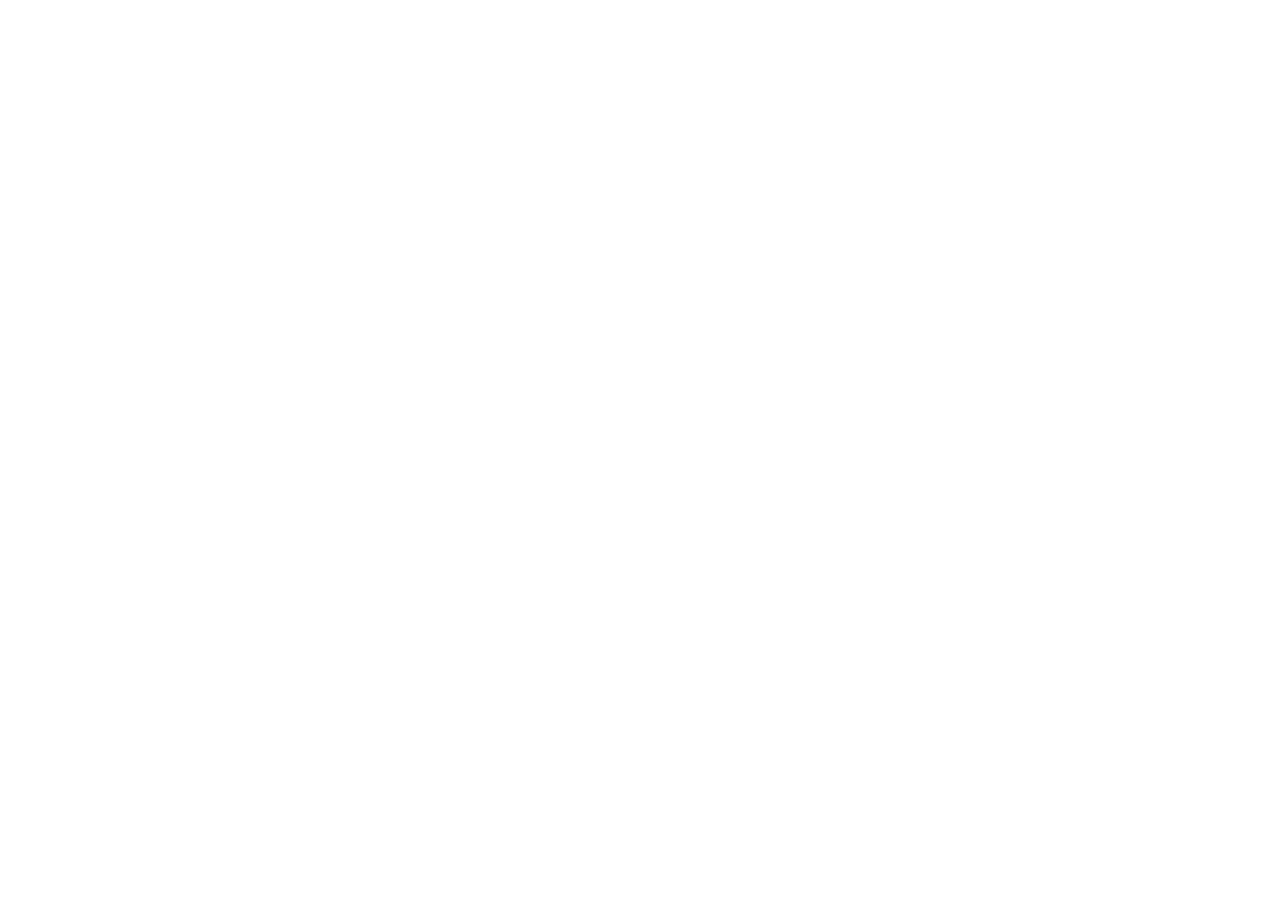
==== commit 628d2313: "Add files via upload" ====
--- a/index.html
+++ b/index.html
@@ -1,135 +1,167 @@
-<!DOCTYPE html>
-<html lang="en-us">
-  <head>
-    <meta charset="UTF-8">
-    <title>Data products by ultraviolet3</title>
-    <meta name="viewport" content="width=device-width, initial-scale=1">
-    <link rel="stylesheet" type="text/css" href="stylesheets/normalize.css" media="screen">
-    <link href='https://fonts.googleapis.com/css?family=Open+Sans:400,700' rel='stylesheet' type='text/css'>
-    <link rel="stylesheet" type="text/css" href="stylesheets/stylesheet.css" media="screen">
-    <link rel="stylesheet" type="text/css" href="stylesheets/github-light.css" media="screen">
-  </head>
-  <body>
-    <section class="page-header">
-      <h1 class="project-name">Data products</h1>
-      <h2 class="project-tagline">Data Products project</h2>
-      <a href="https://github.com/ultraviolet3/Data_Products" class="btn">View on GitHub</a>
-      <a href="https://github.com/ultraviolet3/Data_Products/zipball/master" class="btn">Download .zip</a>
-      <a href="https://github.com/ultraviolet3/Data_Products/tarball/master" class="btn">Download .tar.gz</a>
-    </section>
-
-    <section class="main-content">
-      <hr>
-
-<p>title       : World Clock
-subtitle    : Data Products Shiny &amp; Slidify project
-author      : Uma Venkat
-framework   : io2012 # {io2012, html5slides, shower, dzslides, ...}
-highlighter : highlight.js # {highlight.js, prettify, highlight}
-hitheme     : tomorrow # 
-widgets     : [mathjax, interactive, nvd3] #[bootstrap, interactive] # {mathjax, quiz, bootstrap}
-ext_widgets : {rCharts: [libraries/nvd3,libraries/morris,libraries/polycharts]}
-mode        : selfcontained # {standalone, draft, selfcontained}</p>
-
-<h2>
-<a id="knit---------slidifyknit2slides" class="anchor" href="#knit---------slidifyknit2slides" aria-hidden="true"><span aria-hidden="true" class="octicon octicon-link"></span></a>knit        : slidify::knit2slides</h2>
-
-<pre lang="echo=FALSE"><code>library(devtools)
-library(slidify)
-library(slidifyLibraries)
-library(RCurl)
-</code></pre>
-
-<p>--- .class #id </p>
-
-<h3>
-<a id="objective" class="anchor" href="#objective" aria-hidden="true"><span aria-hidden="true" class="octicon octicon-link"></span></a>Objective</h3>
-
-<p>The objective of this report is to produce a user interface using shiny library. This project will have the following:</p>
-
-<ul>
-<li>Some form of input (widget: textbox, radio button, checkbox, ...)</li>
-<li>Some operation on the ui input in sever.R</li>
-<li>Some reactive output displayed as a result of server calculations</li>
-<li>Enough documentation so that a novice user could use your application.</li>
-</ul>
-
-<h3>
-<a id="approach" class="anchor" href="#approach" aria-hidden="true"><span aria-hidden="true" class="octicon octicon-link"></span></a>Approach</h3>
-
-<p>To achieve the objectives, I will develop an application to show the time of a city.</p>
-
-<ul>
-<li>Provide a list of cities for the user to select from. (Input)</li>
-<li>Determine the current time in the city, selected by the user. (reactive calculation)</li>
-<li>Present the time to the user (Output)</li>
-<li>Create documentation of the functions that will be used for this purpose.</li>
-</ul>
-
-<p>--- .class #id </p>
-
-<h3>
-<a id="concept" class="anchor" href="#concept" aria-hidden="true"><span aria-hidden="true" class="octicon octicon-link"></span></a>Concept</h3>
-
-<p>The idea for the project is to get user(s) to select a city from a predefined list, convert the system time time the time in the city selected by the user. For instance, if the user select Chennai in Tamilnadu, India, then this application will use the sys time to determine the time in Chennai, Tamilnadu, India and display the results to the user. In addition, the application will also show the location of Chennai on the world map.</p>
-
-<h3>
-<a id="how-to-use-the-application" class="anchor" href="#how-to-use-the-application" aria-hidden="true"><span aria-hidden="true" class="octicon octicon-link"></span></a>How to use the application</h3>
-
-<ul>
-<li>Select a City in the "Choose a City" box to see the time in the city in the table as well as the location of the city in the map above the table results</li>
-<li>The landing page displays all the cities and the time in the city</li>
-</ul>
-
-<p>--- .class #id </p>
-
-<h3>
-<a id="environment" class="anchor" href="#environment" aria-hidden="true"><span aria-hidden="true" class="octicon octicon-link"></span></a>Environment</h3>
-
-<ol>
-<li>OS: Windows 7</li>
-<li>Tool: R 3.2.4, R studio Version  0.99.902, Shiny; </li>
-<li>R packages used: shiny, maps, ggmap, dplyr, lubridate, ggplot2, slidify, devtools</li>
-<li>Publishing tool: shinyapps.io, slidify</li>
-<li>Analyst: Uma Venkat; Date of Analysis: Jul 2016</li>
-</ol>
-
-<p>--- .class #id </p>
-
-<h3>
-<a id="location-of-the-project-files" class="anchor" href="#location-of-the-project-files" aria-hidden="true"><span aria-hidden="true" class="octicon octicon-link"></span></a>Location of the project files</h3>
-
-<ul>
-<li>Shiny Repo:  <a href="https://ultraviolet.shinyapps.io/DataProducts/">https://ultraviolet.shinyapps.io/DataProducts/</a>
-</li>
-<li>Github: <a href="https://github.com/ultraviolet3/Data_Products">https://github.com/ultraviolet3/Data_Products</a>
-</li>
-<li>Published project: <a href="https://ultraviolet.shinyapps.io/DataProducts/">https://ultraviolet.shinyapps.io/DataProducts/</a>
-</li>
-</ul>
-
-<h3>
-<a id="data-source" class="anchor" href="#data-source" aria-hidden="true"><span aria-hidden="true" class="octicon octicon-link"></span></a>Data Source</h3>
-
-<p>Data: The data used for this project was manually compiled based on various various websites including:</p>
-
-<ul>
-<li>timezonedb.com </li>
-<li><a href="http://www.timeanddate.com/">http://www.timeanddate.com/</a></li>
-<li>
-<a href="https://en.wikipedia.org/wiki/List_of_tz_database_time_zones">https://en.wikipedia.org/wiki/List_of_tz_database_time_zones</a>. </li>
-</ul>
-
-<p>Disclaimer: Since the data was manually compiled, there is a possibility of errors and the result displayed may not be accurate.</p>
-
-      <footer class="site-footer">
-        <span class="site-footer-owner"><a href="https://github.com/ultraviolet3/Data_Products">Data products</a> is maintained by <a href="https://github.com/ultraviolet3">ultraviolet3</a>.</span>
-
-        <span class="site-footer-credits">This page was generated by <a href="https://pages.github.com">GitHub Pages</a> using the <a href="https://github.com/jasonlong/cayman-theme">Cayman theme</a> by <a href="https://twitter.com/jasonlong">Jason Long</a>.</span>
-      </footer>
-
-    </section>
-
-  
-  </body>
-</html>
+<!DOCTYPE html>
+<html>
+<head>
+  <title>World Clock</title>
+  <meta charset="utf-8">
+  <meta name="description" content="World Clock">
+  <meta name="author" content="Uma Venkat">
+  <meta name="generator" content="slidify" />
+  <meta name="apple-mobile-web-app-capable" content="yes">
+  <meta http-equiv="X-UA-Compatible" content="chrome=1">
+  <link rel="stylesheet" href="libraries/frameworks/io2012/css/default.css" media="all" >
+  <link rel="stylesheet" href="libraries/frameworks/io2012/css/phone.css" 
+    media="only screen and (max-device-width: 480px)" >
+  <link rel="stylesheet" href="libraries/frameworks/io2012/css/slidify.css" >
+  <link rel="stylesheet" href="libraries/highlighters/highlight.js/css/tomorrow.css" />
+  <base target="_blank"> <!-- This amazingness opens all links in a new tab. -->  <link rel=stylesheet href="libraries/widgets/bootstrap/css/bootstrap.css"></link>
+<link rel=stylesheet href="libraries/widgets/interactive/css/aceeditor.css"></link>
+<link rel=stylesheet href="./assets/css/ribbons.css"></link>
+
+
+  <!-- Grab CDN jQuery, fall back to local if offline -->
+  <script src="http://ajax.aspnetcdn.com/ajax/jQuery/jquery-1.7.min.js"></script>
+  <script>window.jQuery || document.write('<script src="libraries/widgets/quiz/js/jquery.js"><\/script>')</script>
+  <script data-main="libraries/frameworks/io2012/js/slides"
+    src="libraries/frameworks/io2012/js/require-1.0.8.min.js">
+  </script>
+
+  
+
+</head>
+<body style="opacity: 0">
+  <slides class="layout-widescreen">
+
+    <!-- LOGO SLIDE -->
+        <slide class="title-slide segue nobackground">
+  <hgroup class="auto-fadein">
+    <h1>World Clock</h1>
+    <h2>Data Products Shiny &amp; Slidify project</h2>
+    <p>Uma Venkat<br/></p>
+  </hgroup>
+  <article></article>  
+</slide>
+
+
+    <!-- SLIDES -->
+    <slide class="" id="slide-1" style="background-color:;">
+  <hgroup>
+    <h3>Concept</h3>
+  </hgroup>
+  <article data-timings="">
+    <p>The idea for the project is to get user(s) to select a city from a predefined list, convert the system time time the time in the city selected by the user. For instance, if the user select Chennai in Tamilnadu, India, then this application will use the sys time to determine the time in Chennai, Tamilnadu, India and display the results to the user. In addition, the application will also show the location of Chennai on the world map.</p>
+
+<h3>How to use the application</h3>
+
+<ul>
+<li>Select a City in the &quot;Choose a City&quot; box to see the time in the city in the table as well as the location of the city in the map above the table results</li>
+<li>The landing page displays all the cities and the time in the city</li>
+</ul>
+
+  </article>
+  <!-- Presenter Notes -->
+</slide>
+<slide class="class" id="id" style="background-color:;">
+  <hgroup>
+    <h3>Environment</h3>
+  </hgroup>
+  <article data-timings="">
+    <ol>
+<li>OS: Windows 7</li>
+<li>Tool: R 3.2.4, R studio Version  0.99.902, Shiny; </li>
+<li>R packages used: shiny, maps, ggmap, dplyr, lubridate, ggplot2, slidify, devtools</li>
+<li>Publishing tool: shinyapps.io, slidify</li>
+<li>Analyst: Uma Venkat; Date of Analysis: Jul 2016</li>
+</ol>
+
+  </article>
+  <!-- Presenter Notes -->
+</slide>
+<slide class="class" id="id" style="background-color:;">
+  <hgroup>
+    <h3>Location of the project files</h3>
+  </hgroup>
+  <article data-timings="">
+    <ul>
+<li>Shiny Repo:  <a href="https://ultraviolet.shinyapps.io/DataProducts/">https://ultraviolet.shinyapps.io/DataProducts/</a></li>
+<li>Github: <a href="https://github.com/ultraviolet3/Data_Products">https://github.com/ultraviolet3/Data_Products</a></li>
+<li>Published project: <a href="https://ultraviolet.shinyapps.io/DataProducts/">https://ultraviolet.shinyapps.io/DataProducts/</a></li>
+</ul>
+
+<h3>Data Source</h3>
+
+<p>Data: The data used for this project was manually compiled based on various various websites including:</p>
+
+<ul>
+<li>timezonedb.com </li>
+<li><a href="http://www.timeanddate.com/">http://www.timeanddate.com/</a></li>
+<li><a href="https://en.wikipedia.org/wiki/List_of_tz_database_time_zones">https://en.wikipedia.org/wiki/List_of_tz_database_time_zones</a>. </li>
+</ul>
+
+<p>Disclaimer: Since the data was manually compiled, there is a possibility of errors and the result displayed may not be accurate.</p>
+
+  </article>
+  <!-- Presenter Notes -->
+</slide>
+    <slide class="backdrop"></slide>
+  </slides>
+  <div class="pagination pagination-small" id='io2012-ptoc' style="display:none;">
+    <ul>
+      <li>
+      <a href="#" target="_self" rel='tooltip' 
+        data-slide=1 title='Concept'>
+         1
+      </a>
+    </li>
+    <li>
+      <a href="#" target="_self" rel='tooltip' 
+        data-slide=2 title='Environment'>
+         2
+      </a>
+    </li>
+    <li>
+      <a href="#" target="_self" rel='tooltip' 
+        data-slide=3 title='Location of the project files'>
+         3
+      </a>
+    </li>
+  </ul>
+  </div>  <!--[if IE]>
+    <script
+      src="http://ajax.googleapis.com/ajax/libs/chrome-frame/1/CFInstall.min.js">
+    </script>
+    <script>CFInstall.check({mode: 'overlay'});</script>
+  <![endif]-->
+</body>
+  <!-- Load Javascripts for Widgets -->
+  <script src="libraries/widgets/bootstrap/js/bootstrap.min.js"></script>
+<script src="libraries/widgets/bootstrap/js/bootbox.min.js"></script>
+<script src="libraries/widgets/interactive/js/ace/js/ace.js"></script>
+<script src="libraries/widgets/interactive/js/opencpu-0.5.js"></script>
+<script src="libraries/widgets/interactive/js/interactive.js"></script>
+
+  <script>  
+  $(function (){ 
+    $("#example").popover(); 
+    $("[rel='tooltip']").tooltip(); 
+  });  
+  </script>  
+  <!-- MathJax: Fall back to local if CDN offline but local image fonts are not supported (saves >100MB) -->
+  <script type="text/x-mathjax-config">
+    MathJax.Hub.Config({
+      tex2jax: {
+        inlineMath: [['$','$'], ['\\(','\\)']],
+        processEscapes: true
+      }
+    });
+  </script>
+  <script type="text/javascript" src="http://cdn.mathjax.org/mathjax/2.0-latest/MathJax.js?config=TeX-AMS-MML_HTMLorMML"></script>
+  <!-- <script src="https://c328740.ssl.cf1.rackcdn.com/mathjax/2.0-latest/MathJax.js?config=TeX-AMS-MML_HTMLorMML">
+  </script> -->
+  <script>window.MathJax || document.write('<script type="text/x-mathjax-config">MathJax.Hub.Config({"HTML-CSS":{imageFont:null}});<\/script><script src="libraries/widgets/mathjax/MathJax.js?config=TeX-AMS-MML_HTMLorMML"><\/script>')
+</script>
+<!-- LOAD HIGHLIGHTER JS FILES -->
+  <script src="libraries/highlighters/highlight.js/highlight.pack.js"></script>
+  <script>hljs.initHighlightingOnLoad();</script>
+  <!-- DONE LOADING HIGHLIGHTER JS FILES -->
+   
+  </html>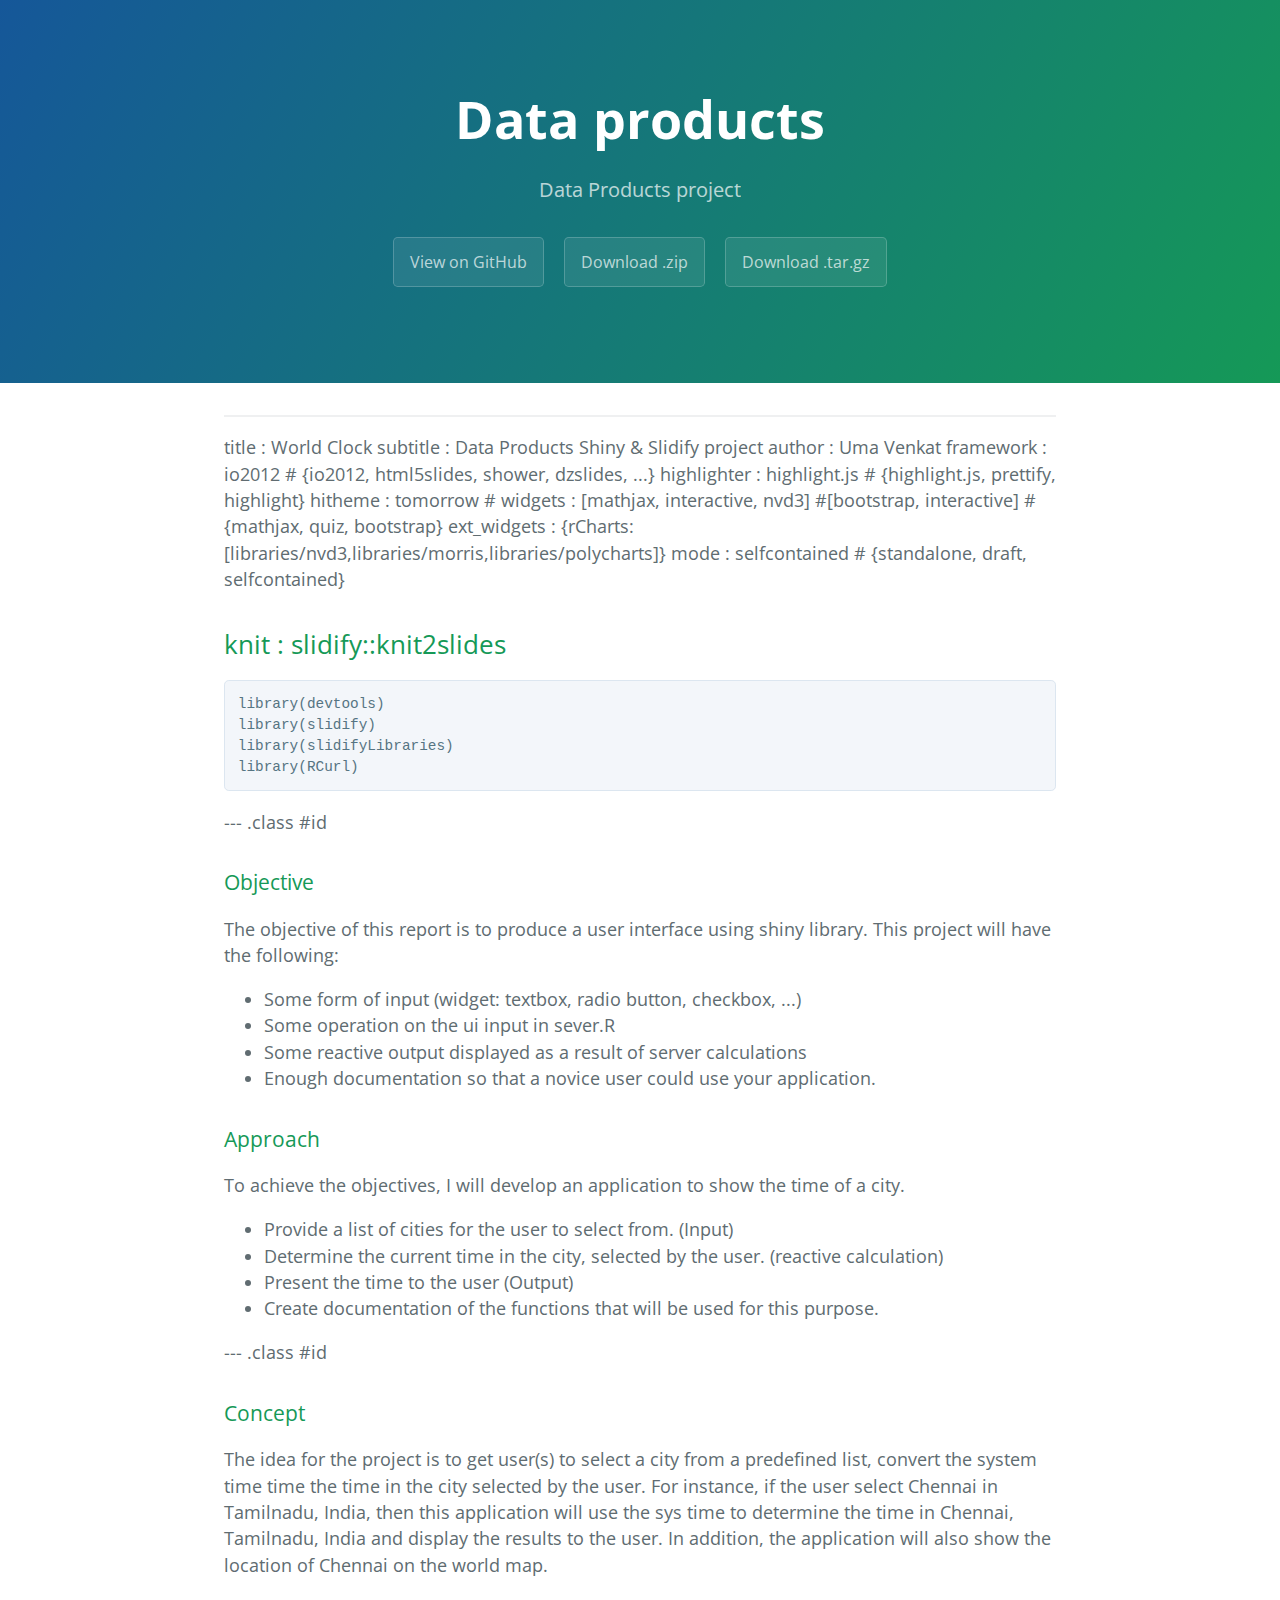
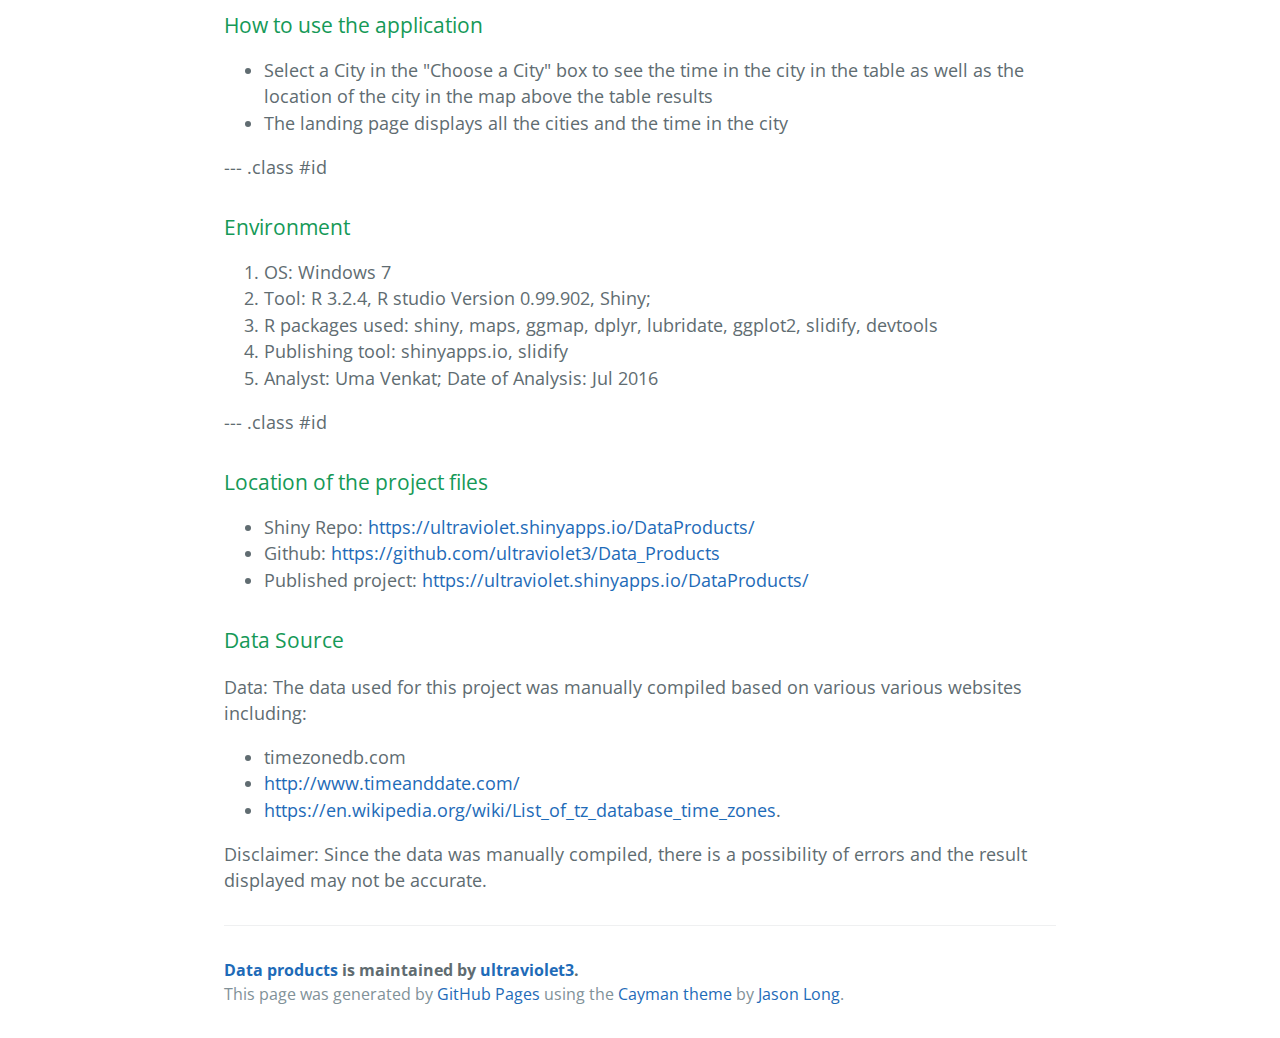
==== commit b29925ad: "Create gh-pages branch via GitHub" ====
--- a/index.html
+++ b/index.html
@@ -1,167 +1,135 @@
-<!DOCTYPE html>
-<html>
-<head>
-  <title>World Clock</title>
-  <meta charset="utf-8">
-  <meta name="description" content="World Clock">
-  <meta name="author" content="Uma Venkat">
-  <meta name="generator" content="slidify" />
-  <meta name="apple-mobile-web-app-capable" content="yes">
-  <meta http-equiv="X-UA-Compatible" content="chrome=1">
-  <link rel="stylesheet" href="libraries/frameworks/io2012/css/default.css" media="all" >
-  <link rel="stylesheet" href="libraries/frameworks/io2012/css/phone.css" 
-    media="only screen and (max-device-width: 480px)" >
-  <link rel="stylesheet" href="libraries/frameworks/io2012/css/slidify.css" >
-  <link rel="stylesheet" href="libraries/highlighters/highlight.js/css/tomorrow.css" />
-  <base target="_blank"> <!-- This amazingness opens all links in a new tab. -->  <link rel=stylesheet href="libraries/widgets/bootstrap/css/bootstrap.css"></link>
-<link rel=stylesheet href="libraries/widgets/interactive/css/aceeditor.css"></link>
-<link rel=stylesheet href="./assets/css/ribbons.css"></link>
-
-
-  <!-- Grab CDN jQuery, fall back to local if offline -->
-  <script src="http://ajax.aspnetcdn.com/ajax/jQuery/jquery-1.7.min.js"></script>
-  <script>window.jQuery || document.write('<script src="libraries/widgets/quiz/js/jquery.js"><\/script>')</script>
-  <script data-main="libraries/frameworks/io2012/js/slides"
-    src="libraries/frameworks/io2012/js/require-1.0.8.min.js">
-  </script>
-
-  
-
-</head>
-<body style="opacity: 0">
-  <slides class="layout-widescreen">
-
-    <!-- LOGO SLIDE -->
-        <slide class="title-slide segue nobackground">
-  <hgroup class="auto-fadein">
-    <h1>World Clock</h1>
-    <h2>Data Products Shiny &amp; Slidify project</h2>
-    <p>Uma Venkat<br/></p>
-  </hgroup>
-  <article></article>  
-</slide>
-
-
-    <!-- SLIDES -->
-    <slide class="" id="slide-1" style="background-color:;">
-  <hgroup>
-    <h3>Concept</h3>
-  </hgroup>
-  <article data-timings="">
-    <p>The idea for the project is to get user(s) to select a city from a predefined list, convert the system time time the time in the city selected by the user. For instance, if the user select Chennai in Tamilnadu, India, then this application will use the sys time to determine the time in Chennai, Tamilnadu, India and display the results to the user. In addition, the application will also show the location of Chennai on the world map.</p>
-
-<h3>How to use the application</h3>
-
-<ul>
-<li>Select a City in the &quot;Choose a City&quot; box to see the time in the city in the table as well as the location of the city in the map above the table results</li>
-<li>The landing page displays all the cities and the time in the city</li>
-</ul>
-
-  </article>
-  <!-- Presenter Notes -->
-</slide>
-<slide class="class" id="id" style="background-color:;">
-  <hgroup>
-    <h3>Environment</h3>
-  </hgroup>
-  <article data-timings="">
-    <ol>
-<li>OS: Windows 7</li>
-<li>Tool: R 3.2.4, R studio Version  0.99.902, Shiny; </li>
-<li>R packages used: shiny, maps, ggmap, dplyr, lubridate, ggplot2, slidify, devtools</li>
-<li>Publishing tool: shinyapps.io, slidify</li>
-<li>Analyst: Uma Venkat; Date of Analysis: Jul 2016</li>
-</ol>
-
-  </article>
-  <!-- Presenter Notes -->
-</slide>
-<slide class="class" id="id" style="background-color:;">
-  <hgroup>
-    <h3>Location of the project files</h3>
-  </hgroup>
-  <article data-timings="">
-    <ul>
-<li>Shiny Repo:  <a href="https://ultraviolet.shinyapps.io/DataProducts/">https://ultraviolet.shinyapps.io/DataProducts/</a></li>
-<li>Github: <a href="https://github.com/ultraviolet3/Data_Products">https://github.com/ultraviolet3/Data_Products</a></li>
-<li>Published project: <a href="https://ultraviolet.shinyapps.io/DataProducts/">https://ultraviolet.shinyapps.io/DataProducts/</a></li>
-</ul>
-
-<h3>Data Source</h3>
-
-<p>Data: The data used for this project was manually compiled based on various various websites including:</p>
-
-<ul>
-<li>timezonedb.com </li>
-<li><a href="http://www.timeanddate.com/">http://www.timeanddate.com/</a></li>
-<li><a href="https://en.wikipedia.org/wiki/List_of_tz_database_time_zones">https://en.wikipedia.org/wiki/List_of_tz_database_time_zones</a>. </li>
-</ul>
-
-<p>Disclaimer: Since the data was manually compiled, there is a possibility of errors and the result displayed may not be accurate.</p>
-
-  </article>
-  <!-- Presenter Notes -->
-</slide>
-    <slide class="backdrop"></slide>
-  </slides>
-  <div class="pagination pagination-small" id='io2012-ptoc' style="display:none;">
-    <ul>
-      <li>
-      <a href="#" target="_self" rel='tooltip' 
-        data-slide=1 title='Concept'>
-         1
-      </a>
-    </li>
-    <li>
-      <a href="#" target="_self" rel='tooltip' 
-        data-slide=2 title='Environment'>
-         2
-      </a>
-    </li>
-    <li>
-      <a href="#" target="_self" rel='tooltip' 
-        data-slide=3 title='Location of the project files'>
-         3
-      </a>
-    </li>
-  </ul>
-  </div>  <!--[if IE]>
-    <script
-      src="http://ajax.googleapis.com/ajax/libs/chrome-frame/1/CFInstall.min.js">
-    </script>
-    <script>CFInstall.check({mode: 'overlay'});</script>
-  <![endif]-->
-</body>
-  <!-- Load Javascripts for Widgets -->
-  <script src="libraries/widgets/bootstrap/js/bootstrap.min.js"></script>
-<script src="libraries/widgets/bootstrap/js/bootbox.min.js"></script>
-<script src="libraries/widgets/interactive/js/ace/js/ace.js"></script>
-<script src="libraries/widgets/interactive/js/opencpu-0.5.js"></script>
-<script src="libraries/widgets/interactive/js/interactive.js"></script>
-
-  <script>  
-  $(function (){ 
-    $("#example").popover(); 
-    $("[rel='tooltip']").tooltip(); 
-  });  
-  </script>  
-  <!-- MathJax: Fall back to local if CDN offline but local image fonts are not supported (saves >100MB) -->
-  <script type="text/x-mathjax-config">
-    MathJax.Hub.Config({
-      tex2jax: {
-        inlineMath: [['$','$'], ['\\(','\\)']],
-        processEscapes: true
-      }
-    });
-  </script>
-  <script type="text/javascript" src="http://cdn.mathjax.org/mathjax/2.0-latest/MathJax.js?config=TeX-AMS-MML_HTMLorMML"></script>
-  <!-- <script src="https://c328740.ssl.cf1.rackcdn.com/mathjax/2.0-latest/MathJax.js?config=TeX-AMS-MML_HTMLorMML">
-  </script> -->
-  <script>window.MathJax || document.write('<script type="text/x-mathjax-config">MathJax.Hub.Config({"HTML-CSS":{imageFont:null}});<\/script><script src="libraries/widgets/mathjax/MathJax.js?config=TeX-AMS-MML_HTMLorMML"><\/script>')
-</script>
-<!-- LOAD HIGHLIGHTER JS FILES -->
-  <script src="libraries/highlighters/highlight.js/highlight.pack.js"></script>
-  <script>hljs.initHighlightingOnLoad();</script>
-  <!-- DONE LOADING HIGHLIGHTER JS FILES -->
-   
-  </html>+<!DOCTYPE html>
+<html lang="en-us">
+  <head>
+    <meta charset="UTF-8">
+    <title>Data products by ultraviolet3</title>
+    <meta name="viewport" content="width=device-width, initial-scale=1">
+    <link rel="stylesheet" type="text/css" href="stylesheets/normalize.css" media="screen">
+    <link href='https://fonts.googleapis.com/css?family=Open+Sans:400,700' rel='stylesheet' type='text/css'>
+    <link rel="stylesheet" type="text/css" href="stylesheets/stylesheet.css" media="screen">
+    <link rel="stylesheet" type="text/css" href="stylesheets/github-light.css" media="screen">
+  </head>
+  <body>
+    <section class="page-header">
+      <h1 class="project-name">Data products</h1>
+      <h2 class="project-tagline">Data Products project</h2>
+      <a href="https://github.com/ultraviolet3/Data_Products" class="btn">View on GitHub</a>
+      <a href="https://github.com/ultraviolet3/Data_Products/zipball/master" class="btn">Download .zip</a>
+      <a href="https://github.com/ultraviolet3/Data_Products/tarball/master" class="btn">Download .tar.gz</a>
+    </section>
+
+    <section class="main-content">
+      <hr>
+
+<p>title       : World Clock
+subtitle    : Data Products Shiny &amp; Slidify project
+author      : Uma Venkat
+framework   : io2012 # {io2012, html5slides, shower, dzslides, ...}
+highlighter : highlight.js # {highlight.js, prettify, highlight}
+hitheme     : tomorrow # 
+widgets     : [mathjax, interactive, nvd3] #[bootstrap, interactive] # {mathjax, quiz, bootstrap}
+ext_widgets : {rCharts: [libraries/nvd3,libraries/morris,libraries/polycharts]}
+mode        : selfcontained # {standalone, draft, selfcontained}</p>
+
+<h2>
+<a id="knit---------slidifyknit2slides" class="anchor" href="#knit---------slidifyknit2slides" aria-hidden="true"><span aria-hidden="true" class="octicon octicon-link"></span></a>knit        : slidify::knit2slides</h2>
+
+<pre lang="echo=FALSE"><code>library(devtools)
+library(slidify)
+library(slidifyLibraries)
+library(RCurl)
+</code></pre>
+
+<p>--- .class #id </p>
+
+<h3>
+<a id="objective" class="anchor" href="#objective" aria-hidden="true"><span aria-hidden="true" class="octicon octicon-link"></span></a>Objective</h3>
+
+<p>The objective of this report is to produce a user interface using shiny library. This project will have the following:</p>
+
+<ul>
+<li>Some form of input (widget: textbox, radio button, checkbox, ...)</li>
+<li>Some operation on the ui input in sever.R</li>
+<li>Some reactive output displayed as a result of server calculations</li>
+<li>Enough documentation so that a novice user could use your application.</li>
+</ul>
+
+<h3>
+<a id="approach" class="anchor" href="#approach" aria-hidden="true"><span aria-hidden="true" class="octicon octicon-link"></span></a>Approach</h3>
+
+<p>To achieve the objectives, I will develop an application to show the time of a city.</p>
+
+<ul>
+<li>Provide a list of cities for the user to select from. (Input)</li>
+<li>Determine the current time in the city, selected by the user. (reactive calculation)</li>
+<li>Present the time to the user (Output)</li>
+<li>Create documentation of the functions that will be used for this purpose.</li>
+</ul>
+
+<p>--- .class #id </p>
+
+<h3>
+<a id="concept" class="anchor" href="#concept" aria-hidden="true"><span aria-hidden="true" class="octicon octicon-link"></span></a>Concept</h3>
+
+<p>The idea for the project is to get user(s) to select a city from a predefined list, convert the system time time the time in the city selected by the user. For instance, if the user select Chennai in Tamilnadu, India, then this application will use the sys time to determine the time in Chennai, Tamilnadu, India and display the results to the user. In addition, the application will also show the location of Chennai on the world map.</p>
+
+<h3>
+<a id="how-to-use-the-application" class="anchor" href="#how-to-use-the-application" aria-hidden="true"><span aria-hidden="true" class="octicon octicon-link"></span></a>How to use the application</h3>
+
+<ul>
+<li>Select a City in the "Choose a City" box to see the time in the city in the table as well as the location of the city in the map above the table results</li>
+<li>The landing page displays all the cities and the time in the city</li>
+</ul>
+
+<p>--- .class #id </p>
+
+<h3>
+<a id="environment" class="anchor" href="#environment" aria-hidden="true"><span aria-hidden="true" class="octicon octicon-link"></span></a>Environment</h3>
+
+<ol>
+<li>OS: Windows 7</li>
+<li>Tool: R 3.2.4, R studio Version  0.99.902, Shiny; </li>
+<li>R packages used: shiny, maps, ggmap, dplyr, lubridate, ggplot2, slidify, devtools</li>
+<li>Publishing tool: shinyapps.io, slidify</li>
+<li>Analyst: Uma Venkat; Date of Analysis: Jul 2016</li>
+</ol>
+
+<p>--- .class #id </p>
+
+<h3>
+<a id="location-of-the-project-files" class="anchor" href="#location-of-the-project-files" aria-hidden="true"><span aria-hidden="true" class="octicon octicon-link"></span></a>Location of the project files</h3>
+
+<ul>
+<li>Shiny Repo:  <a href="https://ultraviolet.shinyapps.io/DataProducts/">https://ultraviolet.shinyapps.io/DataProducts/</a>
+</li>
+<li>Github: <a href="https://github.com/ultraviolet3/Data_Products">https://github.com/ultraviolet3/Data_Products</a>
+</li>
+<li>Published project: <a href="https://ultraviolet.shinyapps.io/DataProducts/">https://ultraviolet.shinyapps.io/DataProducts/</a>
+</li>
+</ul>
+
+<h3>
+<a id="data-source" class="anchor" href="#data-source" aria-hidden="true"><span aria-hidden="true" class="octicon octicon-link"></span></a>Data Source</h3>
+
+<p>Data: The data used for this project was manually compiled based on various various websites including:</p>
+
+<ul>
+<li>timezonedb.com </li>
+<li><a href="http://www.timeanddate.com/">http://www.timeanddate.com/</a></li>
+<li>
+<a href="https://en.wikipedia.org/wiki/List_of_tz_database_time_zones">https://en.wikipedia.org/wiki/List_of_tz_database_time_zones</a>. </li>
+</ul>
+
+<p>Disclaimer: Since the data was manually compiled, there is a possibility of errors and the result displayed may not be accurate.</p>
+
+      <footer class="site-footer">
+        <span class="site-footer-owner"><a href="https://github.com/ultraviolet3/Data_Products">Data products</a> is maintained by <a href="https://github.com/ultraviolet3">ultraviolet3</a>.</span>
+
+        <span class="site-footer-credits">This page was generated by <a href="https://pages.github.com">GitHub Pages</a> using the <a href="https://github.com/jasonlong/cayman-theme">Cayman theme</a> by <a href="https://twitter.com/jasonlong">Jason Long</a>.</span>
+      </footer>
+
+    </section>
+
+  
+  </body>
+</html>
--- a/stylesheets/stylesheet.css
+++ b/stylesheets/stylesheet.css
@@ -0,0 +1,245 @@
+* {
+  box-sizing: border-box; }
+
+body {
+  padding: 0;
+  margin: 0;
+  font-family: "Open Sans", "Helvetica Neue", Helvetica, Arial, sans-serif;
+  font-size: 16px;
+  line-height: 1.5;
+  color: #606c71; }
+
+a {
+  color: #1e6bb8;
+  text-decoration: none; }
+  a:hover {
+    text-decoration: underline; }
+
+.btn {
+  display: inline-block;
+  margin-bottom: 1rem;
+  color: rgba(255, 255, 255, 0.7);
+  background-color: rgba(255, 255, 255, 0.08);
+  border-color: rgba(255, 255, 255, 0.2);
+  border-style: solid;
+  border-width: 1px;
+  border-radius: 0.3rem;
+  transition: color 0.2s, background-color 0.2s, border-color 0.2s; }
+  .btn + .btn {
+    margin-left: 1rem; }
+
+.btn:hover {
+  color: rgba(255, 255, 255, 0.8);
+  text-decoration: none;
+  background-color: rgba(255, 255, 255, 0.2);
+  border-color: rgba(255, 255, 255, 0.3); }
+
+@media screen and (min-width: 64em) {
+  .btn {
+    padding: 0.75rem 1rem; } }
+
+@media screen and (min-width: 42em) and (max-width: 64em) {
+  .btn {
+    padding: 0.6rem 0.9rem;
+    font-size: 0.9rem; } }
+
+@media screen and (max-width: 42em) {
+  .btn {
+    display: block;
+    width: 100%;
+    padding: 0.75rem;
+    font-size: 0.9rem; }
+    .btn + .btn {
+      margin-top: 1rem;
+      margin-left: 0; } }
+
+.page-header {
+  color: #fff;
+  text-align: center;
+  background-color: #159957;
+  background-image: linear-gradient(120deg, #155799, #159957); }
+
+@media screen and (min-width: 64em) {
+  .page-header {
+    padding: 5rem 6rem; } }
+
+@media screen and (min-width: 42em) and (max-width: 64em) {
+  .page-header {
+    padding: 3rem 4rem; } }
+
+@media screen and (max-width: 42em) {
+  .page-header {
+    padding: 2rem 1rem; } }
+
+.project-name {
+  margin-top: 0;
+  margin-bottom: 0.1rem; }
+
+@media screen and (min-width: 64em) {
+  .project-name {
+    font-size: 3.25rem; } }
+
+@media screen and (min-width: 42em) and (max-width: 64em) {
+  .project-name {
+    font-size: 2.25rem; } }
+
+@media screen and (max-width: 42em) {
+  .project-name {
+    font-size: 1.75rem; } }
+
+.project-tagline {
+  margin-bottom: 2rem;
+  font-weight: normal;
+  opacity: 0.7; }
+
+@media screen and (min-width: 64em) {
+  .project-tagline {
+    font-size: 1.25rem; } }
+
+@media screen and (min-width: 42em) and (max-width: 64em) {
+  .project-tagline {
+    font-size: 1.15rem; } }
+
+@media screen and (max-width: 42em) {
+  .project-tagline {
+    font-size: 1rem; } }
+
+.main-content :first-child {
+  margin-top: 0; }
+.main-content img {
+  max-width: 100%; }
+.main-content h1, .main-content h2, .main-content h3, .main-content h4, .main-content h5, .main-content h6 {
+  margin-top: 2rem;
+  margin-bottom: 1rem;
+  font-weight: normal;
+  color: #159957; }
+.main-content p {
+  margin-bottom: 1em; }
+.main-content code {
+  padding: 2px 4px;
+  font-family: Consolas, "Liberation Mono", Menlo, Courier, monospace;
+  font-size: 0.9rem;
+  color: #383e41;
+  background-color: #f3f6fa;
+  border-radius: 0.3rem; }
+.main-content pre {
+  padding: 0.8rem;
+  margin-top: 0;
+  margin-bottom: 1rem;
+  font: 1rem Consolas, "Liberation Mono", Menlo, Courier, monospace;
+  color: #567482;
+  word-wrap: normal;
+  background-color: #f3f6fa;
+  border: solid 1px #dce6f0;
+  border-radius: 0.3rem; }
+  .main-content pre > code {
+    padding: 0;
+    margin: 0;
+    font-size: 0.9rem;
+    color: #567482;
+    word-break: normal;
+    white-space: pre;
+    background: transparent;
+    border: 0; }
+.main-content .highlight {
+  margin-bottom: 1rem; }
+  .main-content .highlight pre {
+    margin-bottom: 0;
+    word-break: normal; }
+.main-content .highlight pre, .main-content pre {
+  padding: 0.8rem;
+  overflow: auto;
+  font-size: 0.9rem;
+  line-height: 1.45;
+  border-radius: 0.3rem; }
+.main-content pre code, .main-content pre tt {
+  display: inline;
+  max-width: initial;
+  padding: 0;
+  margin: 0;
+  overflow: initial;
+  line-height: inherit;
+  word-wrap: normal;
+  background-color: transparent;
+  border: 0; }
+  .main-content pre code:before, .main-content pre code:after, .main-content pre tt:before, .main-content pre tt:after {
+    content: normal; }
+.main-content ul, .main-content ol {
+  margin-top: 0; }
+.main-content blockquote {
+  padding: 0 1rem;
+  margin-left: 0;
+  color: #819198;
+  border-left: 0.3rem solid #dce6f0; }
+  .main-content blockquote > :first-child {
+    margin-top: 0; }
+  .main-content blockquote > :last-child {
+    margin-bottom: 0; }
+.main-content table {
+  display: block;
+  width: 100%;
+  overflow: auto;
+  word-break: normal;
+  word-break: keep-all; }
+  .main-content table th {
+    font-weight: bold; }
+  .main-content table th, .main-content table td {
+    padding: 0.5rem 1rem;
+    border: 1px solid #e9ebec; }
+.main-content dl {
+  padding: 0; }
+  .main-content dl dt {
+    padding: 0;
+    margin-top: 1rem;
+    font-size: 1rem;
+    font-weight: bold; }
+  .main-content dl dd {
+    padding: 0;
+    margin-bottom: 1rem; }
+.main-content hr {
+  height: 2px;
+  padding: 0;
+  margin: 1rem 0;
+  background-color: #eff0f1;
+  border: 0; }
+
+@media screen and (min-width: 64em) {
+  .main-content {
+    max-width: 64rem;
+    padding: 2rem 6rem;
+    margin: 0 auto;
+    font-size: 1.1rem; } }
+
+@media screen and (min-width: 42em) and (max-width: 64em) {
+  .main-content {
+    padding: 2rem 4rem;
+    font-size: 1.1rem; } }
+
+@media screen and (max-width: 42em) {
+  .main-content {
+    padding: 2rem 1rem;
+    font-size: 1rem; } }
+
+.site-footer {
+  padding-top: 2rem;
+  margin-top: 2rem;
+  border-top: solid 1px #eff0f1; }
+
+.site-footer-owner {
+  display: block;
+  font-weight: bold; }
+
+.site-footer-credits {
+  color: #819198; }
+
+@media screen and (min-width: 64em) {
+  .site-footer {
+    font-size: 1rem; } }
+
+@media screen and (min-width: 42em) and (max-width: 64em) {
+  .site-footer {
+    font-size: 1rem; } }
+
+@media screen and (max-width: 42em) {
+  .site-footer {
+    font-size: 0.9rem; } }
--- a/stylesheets/github-light.css
+++ b/stylesheets/github-light.css
@@ -0,0 +1,124 @@
+/*
+The MIT License (MIT)
+
+Copyright (c) 2016 GitHub, Inc.
+
+Permission is hereby granted, free of charge, to any person obtaining a copy
+of this software and associated documentation files (the "Software"), to deal
+in the Software without restriction, including without limitation the rights
+to use, copy, modify, merge, publish, distribute, sublicense, and/or sell
+copies of the Software, and to permit persons to whom the Software is
+furnished to do so, subject to the following conditions:
+
+The above copyright notice and this permission notice shall be included in all
+copies or substantial portions of the Software.
+
+THE SOFTWARE IS PROVIDED "AS IS", WITHOUT WARRANTY OF ANY KIND, EXPRESS OR
+IMPLIED, INCLUDING BUT NOT LIMITED TO THE WARRANTIES OF MERCHANTABILITY,
+FITNESS FOR A PARTICULAR PURPOSE AND NONINFRINGEMENT. IN NO EVENT SHALL THE
+AUTHORS OR COPYRIGHT HOLDERS BE LIABLE FOR ANY CLAIM, DAMAGES OR OTHER
+LIABILITY, WHETHER IN AN ACTION OF CONTRACT, TORT OR OTHERWISE, ARISING FROM,
+OUT OF OR IN CONNECTION WITH THE SOFTWARE OR THE USE OR OTHER DEALINGS IN THE
+SOFTWARE.
+
+*/
+
+.pl-c /* comment */ {
+  color: #969896;
+}
+
+.pl-c1 /* constant, variable.other.constant, support, meta.property-name, support.constant, support.variable, meta.module-reference, markup.raw, meta.diff.header */,
+.pl-s .pl-v /* string variable */ {
+  color: #0086b3;
+}
+
+.pl-e /* entity */,
+.pl-en /* entity.name */ {
+  color: #795da3;
+}
+
+.pl-smi /* variable.parameter.function, storage.modifier.package, storage.modifier.import, storage.type.java, variable.other */,
+.pl-s .pl-s1 /* string source */ {
+  color: #333;
+}
+
+.pl-ent /* entity.name.tag */ {
+  color: #63a35c;
+}
+
+.pl-k /* keyword, storage, storage.type */ {
+  color: #a71d5d;
+}
+
+.pl-s /* string */,
+.pl-pds /* punctuation.definition.string, string.regexp.character-class */,
+.pl-s .pl-pse .pl-s1 /* string punctuation.section.embedded source */,
+.pl-sr /* string.regexp */,
+.pl-sr .pl-cce /* string.regexp constant.character.escape */,
+.pl-sr .pl-sre /* string.regexp source.ruby.embedded */,
+.pl-sr .pl-sra /* string.regexp string.regexp.arbitrary-repitition */ {
+  color: #183691;
+}
+
+.pl-v /* variable */ {
+  color: #ed6a43;
+}
+
+.pl-id /* invalid.deprecated */ {
+  color: #b52a1d;
+}
+
+.pl-ii /* invalid.illegal */ {
+  color: #f8f8f8;
+  background-color: #b52a1d;
+}
+
+.pl-sr .pl-cce /* string.regexp constant.character.escape */ {
+  font-weight: bold;
+  color: #63a35c;
+}
+
+.pl-ml /* markup.list */ {
+  color: #693a17;
+}
+
+.pl-mh /* markup.heading */,
+.pl-mh .pl-en /* markup.heading entity.name */,
+.pl-ms /* meta.separator */ {
+  font-weight: bold;
+  color: #1d3e81;
+}
+
+.pl-mq /* markup.quote */ {
+  color: #008080;
+}
+
+.pl-mi /* markup.italic */ {
+  font-style: italic;
+  color: #333;
+}
+
+.pl-mb /* markup.bold */ {
+  font-weight: bold;
+  color: #333;
+}
+
+.pl-md /* markup.deleted, meta.diff.header.from-file */ {
+  color: #bd2c00;
+  background-color: #ffecec;
+}
+
+.pl-mi1 /* markup.inserted, meta.diff.header.to-file */ {
+  color: #55a532;
+  background-color: #eaffea;
+}
+
+.pl-mdr /* meta.diff.range */ {
+  font-weight: bold;
+  color: #795da3;
+}
+
+.pl-mo /* meta.output */ {
+  color: #1d3e81;
+}
+
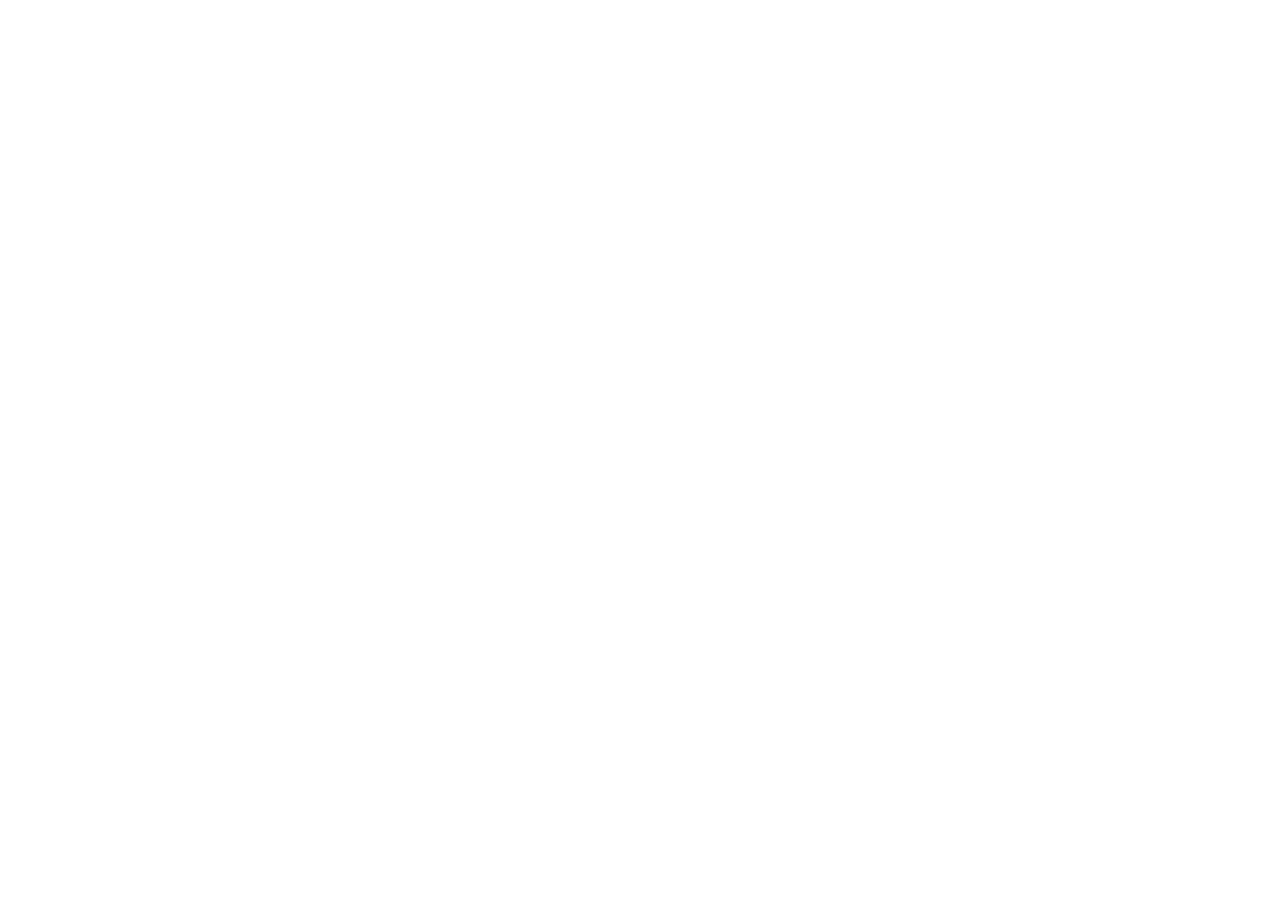
==== commit 7a0f5356: "Add files via upload" ====
--- a/index.html
+++ b/index.html
@@ -1,135 +1,163 @@
-<!DOCTYPE html>
-<html lang="en-us">
-  <head>
-    <meta charset="UTF-8">
-    <title>Data products by ultraviolet3</title>
-    <meta name="viewport" content="width=device-width, initial-scale=1">
-    <link rel="stylesheet" type="text/css" href="stylesheets/normalize.css" media="screen">
-    <link href='https://fonts.googleapis.com/css?family=Open+Sans:400,700' rel='stylesheet' type='text/css'>
-    <link rel="stylesheet" type="text/css" href="stylesheets/stylesheet.css" media="screen">
-    <link rel="stylesheet" type="text/css" href="stylesheets/github-light.css" media="screen">
-  </head>
-  <body>
-    <section class="page-header">
-      <h1 class="project-name">Data products</h1>
-      <h2 class="project-tagline">Data Products project</h2>
-      <a href="https://github.com/ultraviolet3/Data_Products" class="btn">View on GitHub</a>
-      <a href="https://github.com/ultraviolet3/Data_Products/zipball/master" class="btn">Download .zip</a>
-      <a href="https://github.com/ultraviolet3/Data_Products/tarball/master" class="btn">Download .tar.gz</a>
-    </section>
-
-    <section class="main-content">
-      <hr>
-
-<p>title       : World Clock
-subtitle    : Data Products Shiny &amp; Slidify project
-author      : Uma Venkat
-framework   : io2012 # {io2012, html5slides, shower, dzslides, ...}
-highlighter : highlight.js # {highlight.js, prettify, highlight}
-hitheme     : tomorrow # 
-widgets     : [mathjax, interactive, nvd3] #[bootstrap, interactive] # {mathjax, quiz, bootstrap}
-ext_widgets : {rCharts: [libraries/nvd3,libraries/morris,libraries/polycharts]}
-mode        : selfcontained # {standalone, draft, selfcontained}</p>
-
-<h2>
-<a id="knit---------slidifyknit2slides" class="anchor" href="#knit---------slidifyknit2slides" aria-hidden="true"><span aria-hidden="true" class="octicon octicon-link"></span></a>knit        : slidify::knit2slides</h2>
-
-<pre lang="echo=FALSE"><code>library(devtools)
-library(slidify)
-library(slidifyLibraries)
-library(RCurl)
-</code></pre>
-
-<p>--- .class #id </p>
-
-<h3>
-<a id="objective" class="anchor" href="#objective" aria-hidden="true"><span aria-hidden="true" class="octicon octicon-link"></span></a>Objective</h3>
-
-<p>The objective of this report is to produce a user interface using shiny library. This project will have the following:</p>
-
-<ul>
-<li>Some form of input (widget: textbox, radio button, checkbox, ...)</li>
-<li>Some operation on the ui input in sever.R</li>
-<li>Some reactive output displayed as a result of server calculations</li>
-<li>Enough documentation so that a novice user could use your application.</li>
-</ul>
-
-<h3>
-<a id="approach" class="anchor" href="#approach" aria-hidden="true"><span aria-hidden="true" class="octicon octicon-link"></span></a>Approach</h3>
-
-<p>To achieve the objectives, I will develop an application to show the time of a city.</p>
-
-<ul>
-<li>Provide a list of cities for the user to select from. (Input)</li>
-<li>Determine the current time in the city, selected by the user. (reactive calculation)</li>
-<li>Present the time to the user (Output)</li>
-<li>Create documentation of the functions that will be used for this purpose.</li>
-</ul>
-
-<p>--- .class #id </p>
-
-<h3>
-<a id="concept" class="anchor" href="#concept" aria-hidden="true"><span aria-hidden="true" class="octicon octicon-link"></span></a>Concept</h3>
-
-<p>The idea for the project is to get user(s) to select a city from a predefined list, convert the system time time the time in the city selected by the user. For instance, if the user select Chennai in Tamilnadu, India, then this application will use the sys time to determine the time in Chennai, Tamilnadu, India and display the results to the user. In addition, the application will also show the location of Chennai on the world map.</p>
-
-<h3>
-<a id="how-to-use-the-application" class="anchor" href="#how-to-use-the-application" aria-hidden="true"><span aria-hidden="true" class="octicon octicon-link"></span></a>How to use the application</h3>
-
-<ul>
-<li>Select a City in the "Choose a City" box to see the time in the city in the table as well as the location of the city in the map above the table results</li>
-<li>The landing page displays all the cities and the time in the city</li>
-</ul>
-
-<p>--- .class #id </p>
-
-<h3>
-<a id="environment" class="anchor" href="#environment" aria-hidden="true"><span aria-hidden="true" class="octicon octicon-link"></span></a>Environment</h3>
-
-<ol>
-<li>OS: Windows 7</li>
-<li>Tool: R 3.2.4, R studio Version  0.99.902, Shiny; </li>
-<li>R packages used: shiny, maps, ggmap, dplyr, lubridate, ggplot2, slidify, devtools</li>
-<li>Publishing tool: shinyapps.io, slidify</li>
-<li>Analyst: Uma Venkat; Date of Analysis: Jul 2016</li>
-</ol>
-
-<p>--- .class #id </p>
-
-<h3>
-<a id="location-of-the-project-files" class="anchor" href="#location-of-the-project-files" aria-hidden="true"><span aria-hidden="true" class="octicon octicon-link"></span></a>Location of the project files</h3>
-
-<ul>
-<li>Shiny Repo:  <a href="https://ultraviolet.shinyapps.io/DataProducts/">https://ultraviolet.shinyapps.io/DataProducts/</a>
-</li>
-<li>Github: <a href="https://github.com/ultraviolet3/Data_Products">https://github.com/ultraviolet3/Data_Products</a>
-</li>
-<li>Published project: <a href="https://ultraviolet.shinyapps.io/DataProducts/">https://ultraviolet.shinyapps.io/DataProducts/</a>
-</li>
-</ul>
-
-<h3>
-<a id="data-source" class="anchor" href="#data-source" aria-hidden="true"><span aria-hidden="true" class="octicon octicon-link"></span></a>Data Source</h3>
-
-<p>Data: The data used for this project was manually compiled based on various various websites including:</p>
-
-<ul>
-<li>timezonedb.com </li>
-<li><a href="http://www.timeanddate.com/">http://www.timeanddate.com/</a></li>
-<li>
-<a href="https://en.wikipedia.org/wiki/List_of_tz_database_time_zones">https://en.wikipedia.org/wiki/List_of_tz_database_time_zones</a>. </li>
-</ul>
-
-<p>Disclaimer: Since the data was manually compiled, there is a possibility of errors and the result displayed may not be accurate.</p>
-
-      <footer class="site-footer">
-        <span class="site-footer-owner"><a href="https://github.com/ultraviolet3/Data_Products">Data products</a> is maintained by <a href="https://github.com/ultraviolet3">ultraviolet3</a>.</span>
-
-        <span class="site-footer-credits">This page was generated by <a href="https://pages.github.com">GitHub Pages</a> using the <a href="https://github.com/jasonlong/cayman-theme">Cayman theme</a> by <a href="https://twitter.com/jasonlong">Jason Long</a>.</span>
-      </footer>
-
-    </section>
-
-  
-  </body>
-</html>
+<!DOCTYPE html>
+<html>
+<head>
+  <title>World Clock</title>
+  <meta charset="utf-8">
+  <meta name="description" content="World Clock">
+  <meta name="author" content="Uma Venkat">
+  <meta name="generator" content="slidify" />
+  <meta name="apple-mobile-web-app-capable" content="yes">
+  <meta http-equiv="X-UA-Compatible" content="chrome=1">
+  <link rel="stylesheet" href="libraries/frameworks/io2012/css/default.css" media="all" >
+  <link rel="stylesheet" href="libraries/frameworks/io2012/css/phone.css" 
+    media="only screen and (max-device-width: 480px)" >
+  <link rel="stylesheet" href="libraries/frameworks/io2012/css/slidify.css" >
+  <link rel="stylesheet" href="libraries/highlighters/highlight.js/css/tomorrow.css" />
+  <base target="_blank"> <!-- This amazingness opens all links in a new tab. -->  <link rel=stylesheet href="libraries/widgets/bootstrap/css/bootstrap.css"></link>
+<link rel=stylesheet href="libraries/widgets/interactive/css/aceeditor.css"></link>
+<link rel=stylesheet href="./assets/css/ribbons.css"></link>
+
+
+  <!-- Grab CDN jQuery, fall back to local if offline -->
+  <script src="http://ajax.aspnetcdn.com/ajax/jQuery/jquery-1.7.min.js"></script>
+  <script>window.jQuery || document.write('<script src="libraries/widgets/quiz/js/jquery.js"><\/script>')</script>
+  <script data-main="libraries/frameworks/io2012/js/slides"
+    src="libraries/frameworks/io2012/js/require-1.0.8.min.js">
+  </script>
+
+  
+
+</head>
+<body style="opacity: 0">
+  <slides class="layout-widescreen">
+
+    <!-- LOGO SLIDE -->
+        <slide class="title-slide segue nobackground">
+  <hgroup class="auto-fadein">
+    <h1>World Clock</h1>
+    <h2>Data Products Shiny &amp; Slidify project</h2>
+    <p>Uma Venkat<br/></p>
+  </hgroup>
+  <article></article>  
+</slide>
+
+
+    <!-- SLIDES -->
+    <slide class="" id="slide-1" style="background-color:;">
+  <hgroup>
+    <h3>Concept</h3>
+  </hgroup>
+  <article data-timings="">
+    <p>The idea for the project is to get user(s) to select a city from a predefined list, convert the system time time the time in the city selected by the user. For instance, if the user select Chennai in Tamilnadu, India, then this application will use the sys time to determine the time in Chennai, Tamilnadu, India and display the results to the user. In addition, the application will also show the location of Chennai on the world map.</p>
+
+<h3>How to use the application</h3>
+
+<ul>
+<li>Select a City in the &quot;Choose a City&quot; box to see the time in the city in the table as well as the location of the city in the map above the table results</li>
+<li>The landing page displays all the cities and the time in the city</li>
+</ul>
+
+  </article>
+  <!-- Presenter Notes -->
+</slide>
+<slide class="class" id="id" style="background-color:;">
+  <hgroup>
+    <h3>How it works</h3>
+  </hgroup>
+  <article data-timings="">
+    <p>Essentially, the application uses the underlying CSV to map the time zones to the cities. When the user selects a city, the application retrieves the corresponding time zone (IANA standards) and uses POSIXlt function to convert the system time to the time in the selected city. </p>
+
+<p>In addition, the selected city is pin-pointed on the world map. For this the application gets the longitute and latitude of the city using the geocode function in R and uses this values to point the city on the map.</p>
+
+  </article>
+  <!-- Presenter Notes -->
+</slide>
+<slide class="class" id="id" style="background-color:;">
+  <hgroup>
+    <h3>Location of the project files</h3>
+  </hgroup>
+  <article data-timings="">
+    <ul>
+<li>Shiny Repo:  <a href="https://ultraviolet.shinyapps.io/DataProducts/">https://ultraviolet.shinyapps.io/DataProducts/</a></li>
+<li>Github: <a href="https://github.com/ultraviolet3/Data_Products">https://github.com/ultraviolet3/Data_Products</a></li>
+<li>Published project: <a href="https://ultraviolet.shinyapps.io/DataProducts/">https://ultraviolet.shinyapps.io/DataProducts/</a></li>
+</ul>
+
+<h3>Data Source</h3>
+
+<p>Data: The data used for this project was manually compiled based on various various websites including:</p>
+
+<ul>
+<li>timezonedb.com </li>
+<li><a href="http://www.timeanddate.com/">http://www.timeanddate.com/</a></li>
+<li><a href="https://en.wikipedia.org/wiki/List_of_tz_database_time_zones">https://en.wikipedia.org/wiki/List_of_tz_database_time_zones</a>. </li>
+</ul>
+
+<p>Disclaimer: Since the data was manually compiled, there is a possibility of errors and the result displayed may not be accurate.</p>
+
+  </article>
+  <!-- Presenter Notes -->
+</slide>
+    <slide class="backdrop"></slide>
+  </slides>
+  <div class="pagination pagination-small" id='io2012-ptoc' style="display:none;">
+    <ul>
+      <li>
+      <a href="#" target="_self" rel='tooltip' 
+        data-slide=1 title='Concept'>
+         1
+      </a>
+    </li>
+    <li>
+      <a href="#" target="_self" rel='tooltip' 
+        data-slide=2 title='How it works'>
+         2
+      </a>
+    </li>
+    <li>
+      <a href="#" target="_self" rel='tooltip' 
+        data-slide=3 title='Location of the project files'>
+         3
+      </a>
+    </li>
+  </ul>
+  </div>  <!--[if IE]>
+    <script
+      src="http://ajax.googleapis.com/ajax/libs/chrome-frame/1/CFInstall.min.js">
+    </script>
+    <script>CFInstall.check({mode: 'overlay'});</script>
+  <![endif]-->
+</body>
+  <!-- Load Javascripts for Widgets -->
+  <script src="libraries/widgets/bootstrap/js/bootstrap.min.js"></script>
+<script src="libraries/widgets/bootstrap/js/bootbox.min.js"></script>
+<script src="libraries/widgets/interactive/js/ace/js/ace.js"></script>
+<script src="libraries/widgets/interactive/js/opencpu-0.5.js"></script>
+<script src="libraries/widgets/interactive/js/interactive.js"></script>
+
+  <script>  
+  $(function (){ 
+    $("#example").popover(); 
+    $("[rel='tooltip']").tooltip(); 
+  });  
+  </script>  
+  <!-- MathJax: Fall back to local if CDN offline but local image fonts are not supported (saves >100MB) -->
+  <script type="text/x-mathjax-config">
+    MathJax.Hub.Config({
+      tex2jax: {
+        inlineMath: [['$','$'], ['\\(','\\)']],
+        processEscapes: true
+      }
+    });
+  </script>
+  <script type="text/javascript" src="http://cdn.mathjax.org/mathjax/2.0-latest/MathJax.js?config=TeX-AMS-MML_HTMLorMML"></script>
+  <!-- <script src="https://c328740.ssl.cf1.rackcdn.com/mathjax/2.0-latest/MathJax.js?config=TeX-AMS-MML_HTMLorMML">
+  </script> -->
+  <script>window.MathJax || document.write('<script type="text/x-mathjax-config">MathJax.Hub.Config({"HTML-CSS":{imageFont:null}});<\/script><script src="libraries/widgets/mathjax/MathJax.js?config=TeX-AMS-MML_HTMLorMML"><\/script>')
+</script>
+<!-- LOAD HIGHLIGHTER JS FILES -->
+  <script src="libraries/highlighters/highlight.js/highlight.pack.js"></script>
+  <script>hljs.initHighlightingOnLoad();</script>
+  <!-- DONE LOADING HIGHLIGHTER JS FILES -->
+   
+  </html>